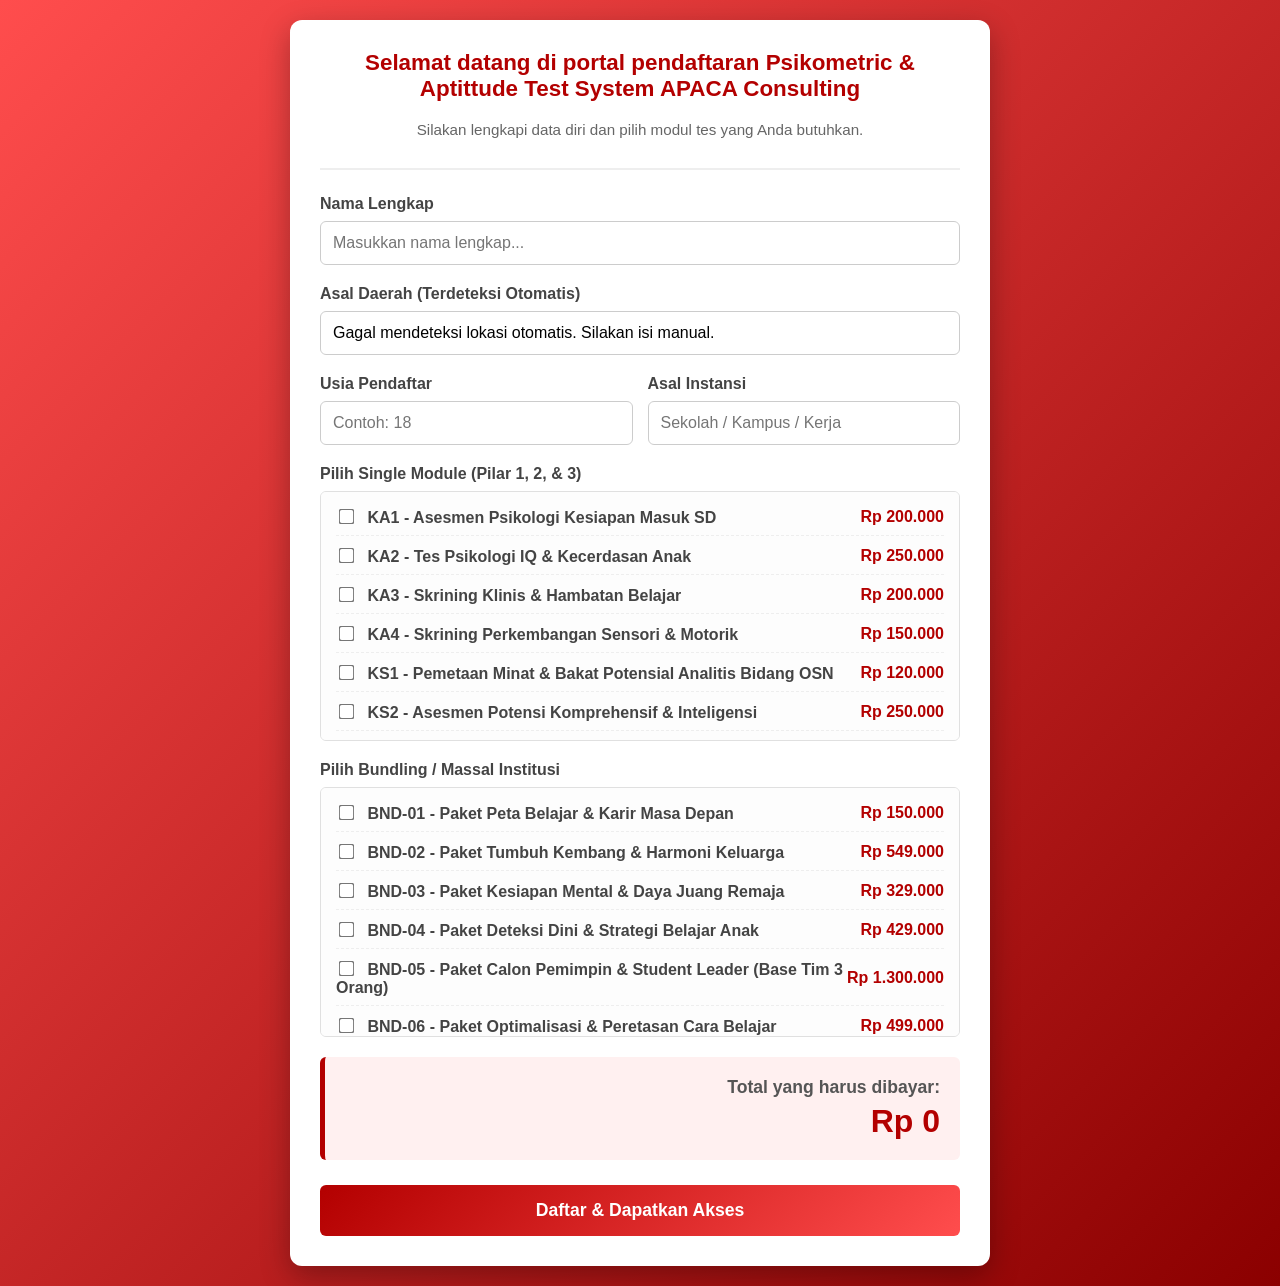
==== index.html @ d63ea317 "Update index.html" ====
<!DOCTYPE html>
<html lang="id">
<head>
    <meta charset="UTF-8">
    <meta name="viewport" content="width=device-width, initial-scale=1.0">
    <title>Pendaftaran PATS - APACA Consulting</title>
    <link rel="stylesheet" href="style.css">
</head>
<body>
    <div class="container">
        <div class="header">
            <h2>Selamat datang di portal pendaftaran Psikometric & Aptittude Test System APACA Consulting</h2>
            <p>Silakan lengkapi data diri dan pilih modul tes yang Anda butuhkan.</p>
        </div>

        <form id="registrationForm">
            <!-- Data Diri -->
            <div class="form-group">
                <label for="nama">Nama Lengkap</label>
                <input type="text" id="nama" name="nama" required placeholder="Masukkan nama lengkap...">
            </div>

            <div class="form-group">
                <label for="lokasi">Asal Daerah (Terdeteksi Otomatis)</label>
                <input type="text" id="lokasi" name="lokasi" readonly placeholder="Mendeteksi lokasi...">
            </div>

            <div class="form-group row">
                <div class="col">
                    <label for="usia">Usia Pendaftar</label>
                    <input type="number" id="usia" name="usia" required placeholder="Contoh: 18">
                </div>
                <div class="col">
                    <label for="instansi">Asal Instansi</label>
                    <input type="text" id="instansi" name="instansi" required placeholder="Sekolah / Kampus / Kerja">
                </div>
            </div>

            <!-- Pemilihan Modul -->
            <div class="form-group">
                <label>Pilih Single Module (Pilar 1, 2, & 3)</label>
                <div class="checkbox-group" id="singleModulesContainer">
                    <!-- Checkbox di-generate oleh JS -->
                </div>
            </div>

            <div class="form-group">
                <label>Pilih Bundling / Massal Institusi</label>
                <div class="checkbox-group" id="bundlingModulesContainer">
                    <!-- Checkbox di-generate oleh JS -->
                </div>
            </div>

            <!-- Total Harga -->
            <div class="total-box">
                <h3>Total yang harus dibayar:</h3>
                <h2 id="totalDisplay">Rp 0</h2>
                <input type="hidden" id="totalValue" name="total_bayar" value="0">
            </div>

            <!-- Upload Bukti Bayar (Kondisional: Diatur Dinamis via JS) -->
            <div class="form-group" id="buktiBayarGroup">
                <label for="buktiBayar" id="buktiBayarLabel">Upload Bukti Bayar <span style="color:red">*</span></label>
                <input type="file" id="buktiBayar" name="buktiBayar" accept="image/*,application/pdf">
            </div>

            <button type="submit" class="btn-submit">Daftar & Dapatkan Akses</button>
        </form>
    </div>

    <script src="config.js"></script>
</body>
</html>
---- style.css ----
* { box-sizing: border-box; font-family: 'Segoe UI', Tahoma, Geneva, Verdana, sans-serif; }
body {
    background: linear-gradient(135deg, #ff4d4d 0%, #8b0000 100%);
    margin: 0; padding: 20px;
    display: flex; justify-content: center;
    color: #333; min-height: 100vh;
}
.container {
    background: #ffffff;
    width: 100%; max-width: 700px;
    padding: 30px; border-radius: 12px;
    box-shadow: 0 10px 30px rgba(0,0,0,0.3);
}
.header {
    text-align: center; margin-bottom: 25px;
    padding-bottom: 15px; border-bottom: 2px solid #eee;
}
.header h2 { color: #b30000; font-size: 1.4rem; margin-top: 0; }
.header p { color: #666; font-size: 0.95rem; }
.form-group { margin-bottom: 20px; }
.row { display: flex; gap: 15px; }
.col { flex: 1; }
label { display: block; font-weight: 600; margin-bottom: 8px; color: #444; }
input[type="text"], input[type="number"], input[type="file"] {
    width: 100%; padding: 12px;
    border: 1px solid #ccc; border-radius: 6px;
    font-size: 1rem; transition: border 0.3s;
}
input[type="text"]:focus, input[type="number"]:focus {
    border-color: #ff4d4d; outline: none;
}
input[readonly] { background: #f9f9f9; color: #888; }
.checkbox-group {
    background: #fdfdfd; border: 1px solid #e0e0e0;
    border-radius: 6px; padding: 15px;
    max-height: 250px; overflow-y: auto;
}
.checkbox-item {
    display: flex; justify-content: space-between;
    margin-bottom: 10px; cursor: pointer;
    align-items: center; border-bottom: 1px dashed #eee;
    padding-bottom: 8px;
}
.checkbox-item:last-child { border-bottom: none; margin-bottom: 0; padding-bottom: 0; }
.checkbox-item input { margin-right: 10px; transform: scale(1.2); cursor: pointer; }
.item-price { font-weight: bold; color: #b30000; }
.total-box {
    background: #fff0f0; border-left: 5px solid #b30000;
    padding: 20px; border-radius: 6px;
    text-align: right; margin-bottom: 25px;
}
.total-box h3 { margin: 0; font-size: 1.1rem; color: #555; }
.total-box h2 { margin: 5px 0 0; color: #b30000; font-size: 2rem; }
.btn-submit {
    width: 100%; padding: 15px;
    background: linear-gradient(135deg, #b30000 0%, #ff4d4d 100%);
    color: #fff; font-size: 1.1rem;
    font-weight: bold; border: none;
    border-radius: 6px; cursor: pointer;
    transition: transform 0.2s, box-shadow 0.2s;
}
.btn-submit:hover {
    transform: translateY(-2px);
    box-shadow: 0 5px 15px rgba(179,0,0,0.4);
}
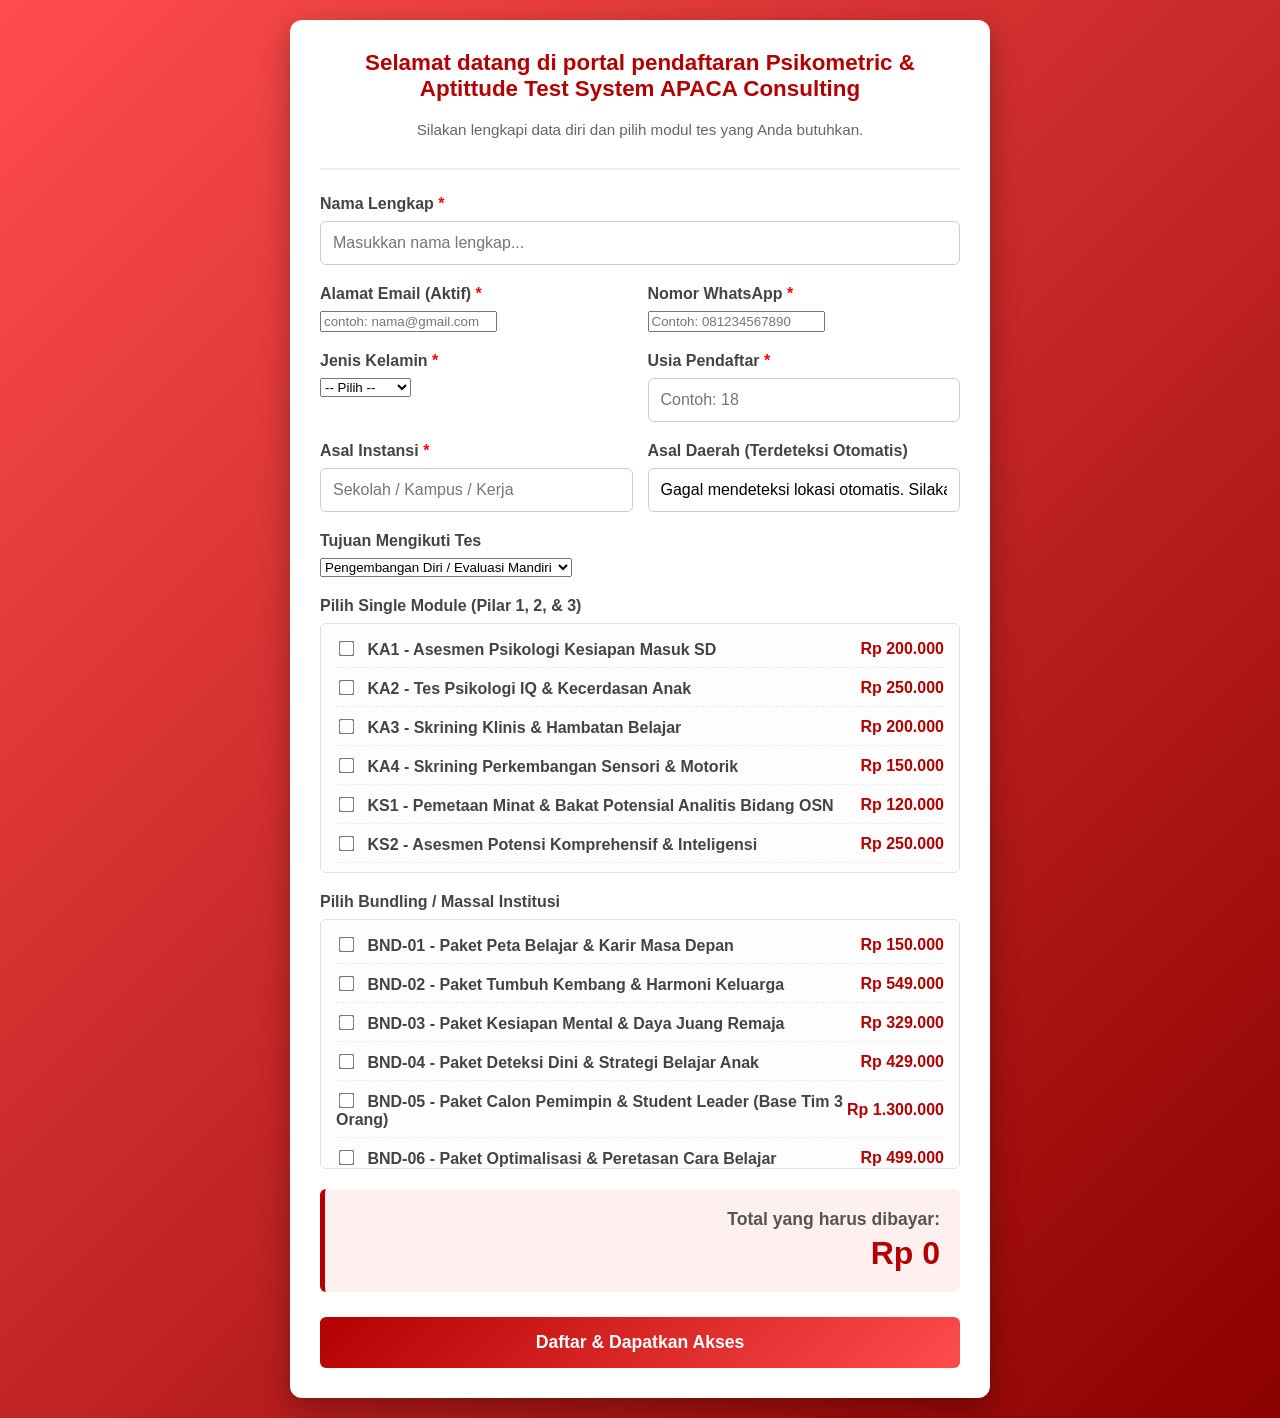
==== commit acf28fdb: "Update index.html" ====
--- a/index.html
+++ b/index.html
@@ -14,26 +14,57 @@
         </div>
 
         <form id="registrationForm">
-            <!-- Data Diri -->
+            <!-- Data Diri Utama -->
             <div class="form-group">
-                <label for="nama">Nama Lengkap</label>
+                <label for="nama">Nama Lengkap <span style="color:red">*</span></label>
                 <input type="text" id="nama" name="nama" required placeholder="Masukkan nama lengkap...">
-            </div>
-
-            <div class="form-group">
-                <label for="lokasi">Asal Daerah (Terdeteksi Otomatis)</label>
-                <input type="text" id="lokasi" name="lokasi" readonly placeholder="Mendeteksi lokasi...">
             </div>
 
             <div class="form-group row">
                 <div class="col">
-                    <label for="usia">Usia Pendaftar</label>
+                    <label for="email">Alamat Email (Aktif) <span style="color:red">*</span></label>
+                    <input type="email" id="email" name="email" required placeholder="contoh: nama@gmail.com">
+                </div>
+                <div class="col">
+                    <label for="whatsapp">Nomor WhatsApp <span style="color:red">*</span></label>
+                    <input type="tel" id="whatsapp" name="whatsapp" required placeholder="Contoh: 081234567890">
+                </div>
+            </div>
+
+            <div class="form-group row">
+                <div class="col">
+                    <label for="jenisKelamin">Jenis Kelamin <span style="color:red">*</span></label>
+                    <select id="jenisKelamin" name="jenisKelamin" required class="form-control">
+                        <option value="">-- Pilih --</option>
+                        <option value="Laki-laki">Laki-laki</option>
+                        <option value="Perempuan">Perempuan</option>
+                    </select>
+                </div>
+                <div class="col">
+                    <label for="usia">Usia Pendaftar <span style="color:red">*</span></label>
                     <input type="number" id="usia" name="usia" required placeholder="Contoh: 18">
                 </div>
+            </div>
+
+            <div class="form-group row">
                 <div class="col">
-                    <label for="instansi">Asal Instansi</label>
+                    <label for="instansi">Asal Instansi <span style="color:red">*</span></label>
                     <input type="text" id="instansi" name="instansi" required placeholder="Sekolah / Kampus / Kerja">
                 </div>
+                <div class="col">
+                    <label for="lokasi">Asal Daerah (Terdeteksi Otomatis)</label>
+                    <input type="text" id="lokasi" name="lokasi" readonly placeholder="Mendeteksi lokasi...">
+                </div>
+            </div>
+
+            <div class="form-group">
+                <label for="tujuanTes">Tujuan Mengikuti Tes</label>
+                <select id="tujuanTes" name="tujuanTes" class="form-control">
+                    <option value="Pengembangan Diri">Pengembangan Diri / Evaluasi Mandiri</option>
+                    <option value="Persyaratan Sekolah/Kampus">Persyaratan Masuk Sekolah / Kampus</option>
+                    <option value="Persiapan Karir/Rekrutmen">Persiapan Karir / Seleksi Kerja</option>
+                    <option value="Rekomendasi Konseling">Pendampingan Konseling / Counseling</option>
+                </select>
             </div>
 
             <!-- Pemilihan Modul -->
@@ -66,6 +97,27 @@
 
             <button type="submit" class="btn-submit">Daftar & Dapatkan Akses</button>
         </form>
+
+        <!-- Pop-Up Modal Konfirmasi Instan -->
+        <div id="confirmationModal" class="modal" style="display: none;">
+            <div class="modal-content">
+                <div class="modal-header">
+                    <h3>Pendaftaran Berhasil! 🎉</h3>
+                </div>
+                <div class="modal-body">
+                    <p>Terima kasih telah melakukan pendaftaran. Berikut adalah Kode Akses Anda:</p>
+                    <div class="access-key-box">
+                        <span id="modalAccessKey">PATS-XXXX-XXXX</span>
+                        <button type="button" id="copyKeyBtn" onclick="copyAccessKey()">📋 Salin Kode</button>
+                    </div>
+                    <p><strong>Modul Diizinkan:</strong> <br><span id="modalModulList">-</span></p>
+                    <p class="email-note">💡 Salinan Kode Akses dan instruksi ujian juga telah dikirimkan ke email Anda.</p>
+                </div>
+                <div class="modal-footer">
+                    <button type="button" class="btn-close" onclick="closeModal()">Tutup Halaman</button>
+                </div>
+            </div>
+        </div>
     </div>
 
     <script src="config.js"></script>
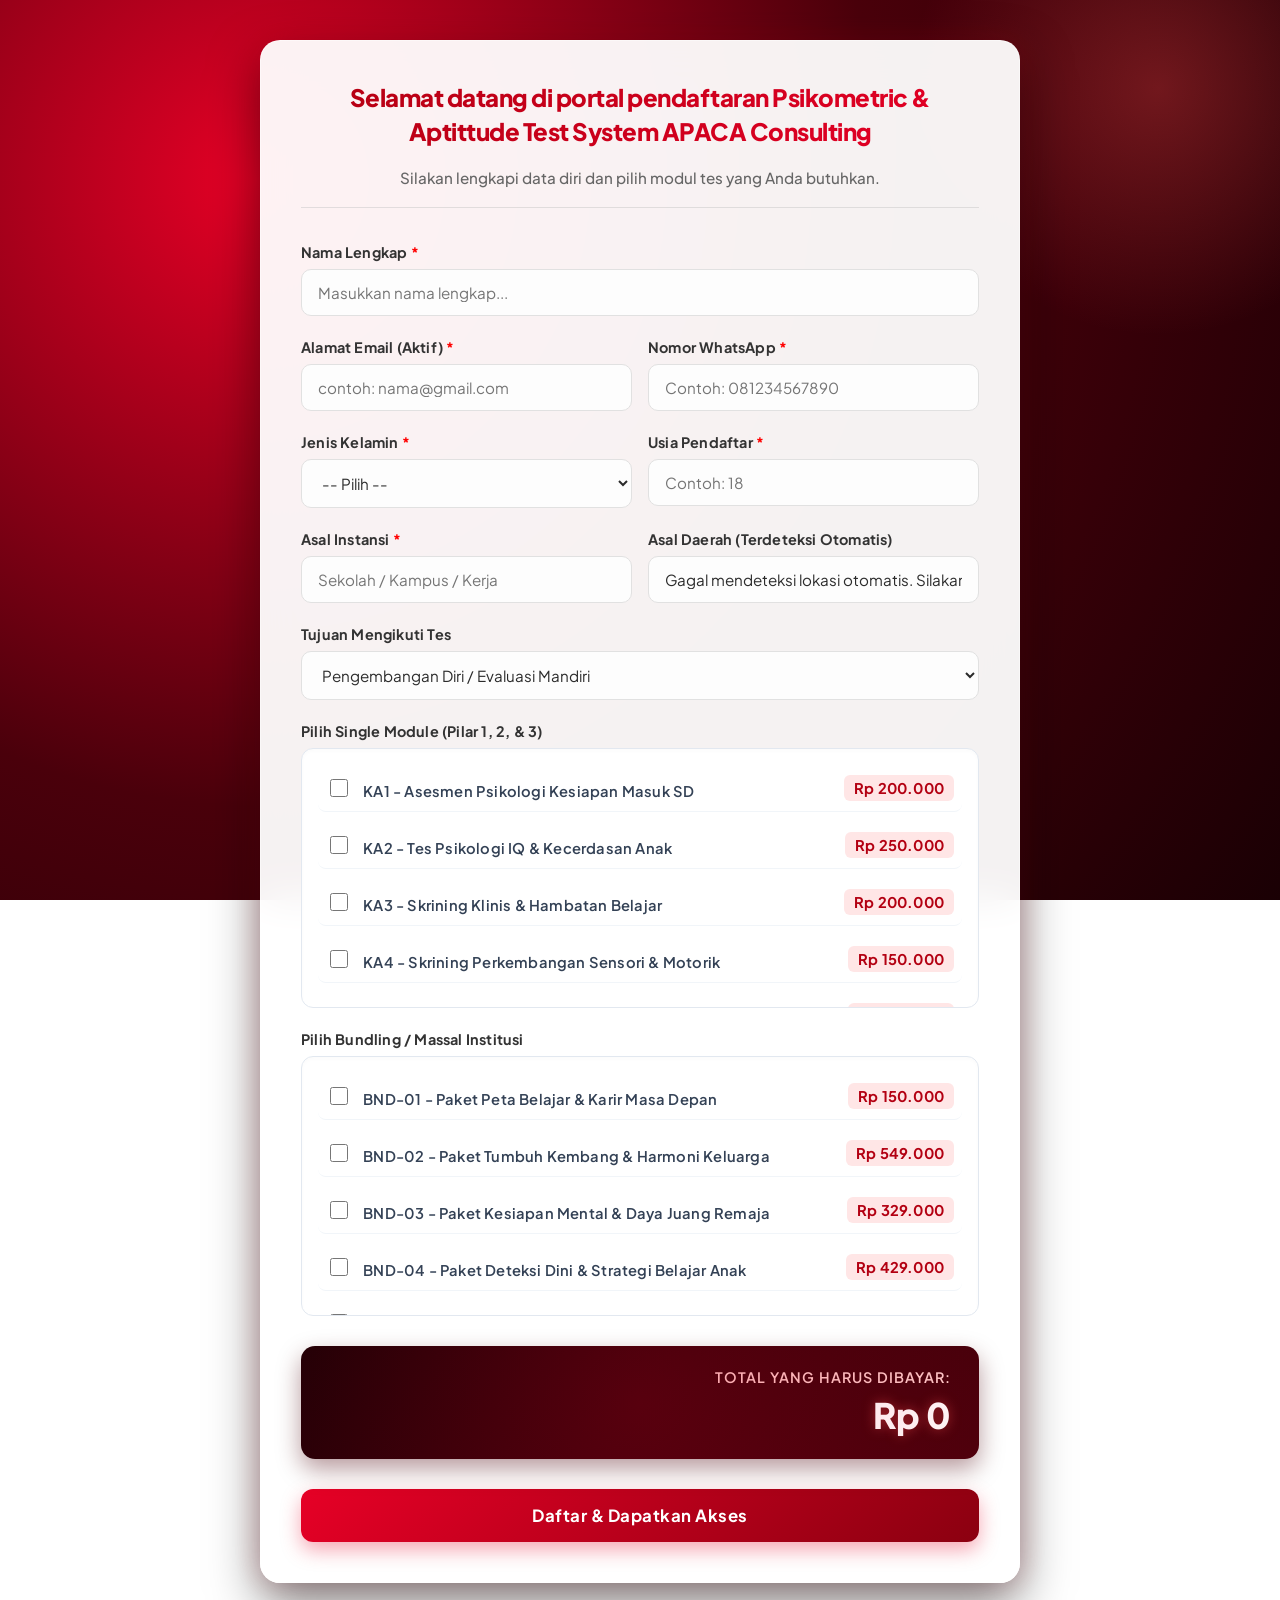
==== commit 437460a0: "Update index.html" ====
--- a/index.html
+++ b/index.html
@@ -97,27 +97,6 @@
 
             <button type="submit" class="btn-submit">Daftar & Dapatkan Akses</button>
         </form>
-
-        <!-- Pop-Up Modal Konfirmasi Instan -->
-        <div id="confirmationModal" class="modal" style="display: none;">
-            <div class="modal-content">
-                <div class="modal-header">
-                    <h3>Pendaftaran Berhasil! 🎉</h3>
-                </div>
-                <div class="modal-body">
-                    <p>Terima kasih telah melakukan pendaftaran. Berikut adalah Kode Akses Anda:</p>
-                    <div class="access-key-box">
-                        <span id="modalAccessKey">PATS-XXXX-XXXX</span>
-                        <button type="button" id="copyKeyBtn" onclick="copyAccessKey()">📋 Salin Kode</button>
-                    </div>
-                    <p><strong>Modul Diizinkan:</strong> <br><span id="modalModulList">-</span></p>
-                    <p class="email-note">💡 Salinan Kode Akses dan instruksi ujian juga telah dikirimkan ke email Anda.</p>
-                </div>
-                <div class="modal-footer">
-                    <button type="button" class="btn-close" onclick="closeModal()">Tutup Halaman</button>
-                </div>
-            </div>
-        </div>
     </div>
 
     <script src="config.js"></script>
--- a/style.css
+++ b/style.css
@@ -1,65 +1,376 @@
-* { box-sizing: border-box; font-family: 'Segoe UI', Tahoma, Geneva, Verdana, sans-serif; }
+@import url('https://fonts.googleapis.com/css2?family=Plus+Jakarta+Sans:wght@400;500;600;700;800&display=swap');
+
+* {
+    box-sizing: border-box;
+    font-family: 'Plus Jakarta Sans', 'Segoe UI', Roboto, sans-serif;
+}
+
 body {
-    background: linear-gradient(135deg, #ff4d4d 0%, #8b0000 100%);
-    margin: 0; padding: 20px;
-    display: flex; justify-content: center;
-    color: #333; min-height: 100vh;
-}
+    background: radial-gradient(circle at 20% 20%, #e60026 0%, #4a000b 50%, #1a0004 100%);
+    background-attachment: fixed;
+    margin: 0;
+    padding: 40px 20px;
+    display: flex;
+    justify-content: center;
+    align-items: center;
+    color: #2b2b2b;
+    min-height: 100vh;
+    position: relative;
+    overflow-x: hidden;
+}
+
+/* Background Ambient Glow FX */
+body::before {
+    content: '';
+    position: absolute;
+    top: -10%;
+    right: -10%;
+    width: 500px;
+    height: 500px;
+    background: radial-gradient(circle, rgba(255, 77, 77, 0.3) 0%, rgba(0,0,0,0) 70%);
+    z-index: 0;
+    pointer-events: none;
+}
+
 .container {
+    position: relative;
+    z-index: 1;
+    background: rgba(255, 255, 255, 0.95);
+    backdrop-filter: blur(20px);
+    -webkit-backdrop-filter: blur(20px);
+    width: 100%;
+    max-width: 760px;
+    padding: 40px;
+    border-radius: 20px;
+    border: 1px solid rgba(255, 255, 255, 0.4);
+    box-shadow: 0 20px 50px rgba(0, 0, 0, 0.5), 0 0 30px rgba(230, 0, 38, 0.2);
+}
+
+.header {
+    text-align: center;
+    margin-bottom: 35px;
+    padding-bottom: 20px;
+    border-bottom: 1px solid rgba(200, 200, 200, 0.5);
+}
+
+.header h2 {
+    color: #8b0010;
+    font-size: 1.5rem;
+    font-weight: 800;
+    margin-top: 0;
+    line-height: 1.4;
+    letter-spacing: -0.5px;
+    background: linear-gradient(135deg, #b30012 0%, #e60026 100%);
+    -webkit-background-clip: text;
+    -webkit-text-fill-color: transparent;
+}
+
+.header p {
+    color: #666;
+    font-size: 0.95rem;
+    margin-bottom: 0;
+    font-weight: 500;
+}
+
+.form-group {
+    margin-bottom: 22px;
+}
+
+.row {
+    display: flex;
+    gap: 16px;
+}
+
+.col {
+    flex: 1;
+}
+
+label {
+    display: block;
+    font-weight: 700;
+    font-size: 0.9rem;
+    margin-bottom: 8px;
+    color: #333;
+    letter-spacing: 0.2px;
+}
+
+input[type="text"], 
+input[type="email"], 
+input[type="tel"], 
+input[type="number"], 
+input[type="file"],
+select.form-control {
+    width: 100%;
+    padding: 13px 16px;
+    border: 1.5px solid #e1e1e1;
+    border-radius: 10px;
+    font-size: 0.95rem;
+    background: #fdfdfd;
+    color: #2b2b2b;
+    transition: all 0.3s cubic-bezier(0.4, 0, 0.2, 1);
+}
+
+input[type="text"]:focus, 
+input[type="email"]:focus, 
+input[type="tel"]:focus, 
+input[type="number"]:focus,
+select.form-control:focus {
+    border-color: #e60026;
     background: #ffffff;
-    width: 100%; max-width: 700px;
-    padding: 30px; border-radius: 12px;
-    box-shadow: 0 10px 30px rgba(0,0,0,0.3);
-}
-.header {
-    text-align: center; margin-bottom: 25px;
-    padding-bottom: 15px; border-bottom: 2px solid #eee;
-}
-.header h2 { color: #b30000; font-size: 1.4rem; margin-top: 0; }
-.header p { color: #666; font-size: 0.95rem; }
-.form-group { margin-bottom: 20px; }
-.row { display: flex; gap: 15px; }
-.col { flex: 1; }
-label { display: block; font-weight: 600; margin-bottom: 8px; color: #444; }
-input[type="text"], input[type="number"], input[type="file"] {
-    width: 100%; padding: 12px;
-    border: 1px solid #ccc; border-radius: 6px;
-    font-size: 1rem; transition: border 0.3s;
-}
-input[type="text"]:focus, input[type="number"]:focus {
-    border-color: #ff4d4d; outline: none;
-}
-input[readonly] { background: #f9f9f9; color: #888; }
+    outline: none;
+    box-shadow: 0 0 0 4px rgba(230, 0, 38, 0.15);
+}
+
+input[readonly] {
+    background: #f1f3f5;
+    color: #777;
+    border-color: #e5e5e5;
+    cursor: not-allowed;
+}
+
+/* Styling Checkbox Group Futuristik */
 .checkbox-group {
-    background: #fdfdfd; border: 1px solid #e0e0e0;
-    border-radius: 6px; padding: 15px;
-    max-height: 250px; overflow-y: auto;
-}
+    background: #ffffff;
+    border: 1.5px solid #e2e8f0;
+    border-radius: 12px;
+    padding: 16px;
+    max-height: 260px;
+    overflow-y: auto;
+    box-shadow: inset 0 2px 4px rgba(0,0,0,0.02);
+}
+
 .checkbox-item {
-    display: flex; justify-content: space-between;
-    margin-bottom: 10px; cursor: pointer;
-    align-items: center; border-bottom: 1px dashed #eee;
-    padding-bottom: 8px;
-}
-.checkbox-item:last-child { border-bottom: none; margin-bottom: 0; padding-bottom: 0; }
-.checkbox-item input { margin-right: 10px; transform: scale(1.2); cursor: pointer; }
-.item-price { font-weight: bold; color: #b30000; }
+    display: flex;
+    justify-content: space-between;
+    margin-bottom: 10px;
+    cursor: pointer;
+    align-items: center;
+    border-bottom: 1px solid #f1f5f9;
+    padding: 10px 8px;
+    border-radius: 8px;
+    transition: background 0.2s ease;
+}
+
+.checkbox-item:hover {
+    background: #fff5f5;
+}
+
+.checkbox-item:last-child {
+    border-bottom: none;
+    margin-bottom: 0;
+}
+
+.checkbox-item input[type="checkbox"] {
+    margin-right: 12px;
+    width: 18px;
+    height: 18px;
+    accent-color: #e60026;
+    cursor: pointer;
+}
+
+.item-name {
+    font-size: 0.92rem;
+    font-weight: 600;
+    color: #334155;
+}
+
+.item-price {
+    font-weight: 700;
+    font-size: 0.92rem;
+    color: #b30012;
+    background: #ffe6e6;
+    padding: 4px 10px;
+    border-radius: 6px;
+}
+
+/* Total Display Box Mewah */
 .total-box {
-    background: #fff0f0; border-left: 5px solid #b30000;
-    padding: 20px; border-radius: 6px;
-    text-align: right; margin-bottom: 25px;
-}
-.total-box h3 { margin: 0; font-size: 1.1rem; color: #555; }
-.total-box h2 { margin: 5px 0 0; color: #b30000; font-size: 2rem; }
+    background: linear-gradient(135deg, #1e0005 0%, #4a000b 100%);
+    border-radius: 14px;
+    padding: 22px 28px;
+    text-align: right;
+    margin: 30px 0;
+    color: #ffffff;
+    box-shadow: 0 10px 25px rgba(74, 0, 11, 0.4);
+    position: relative;
+    overflow: hidden;
+}
+
+.total-box::before {
+    content: '';
+    position: absolute;
+    top: -50%;
+    left: -50%;
+    width: 200%;
+    height: 200%;
+    background: radial-gradient(circle, rgba(230, 0, 38, 0.2) 0%, transparent 60%);
+    pointer-events: none;
+}
+
+.total-box h3 {
+    margin: 0;
+    font-size: 0.9rem;
+    color: #ffcccc;
+    text-transform: uppercase;
+    letter-spacing: 1px;
+    font-weight: 600;
+}
+
+.total-box h2 {
+    margin: 6px 0 0;
+    color: #ffffff;
+    font-size: 2.2rem;
+    font-weight: 800;
+    text-shadow: 0 0 12px rgba(255, 77, 77, 0.5);
+}
+
+/* Tombol Submit Neon Gradient */
 .btn-submit {
-    width: 100%; padding: 15px;
-    background: linear-gradient(135deg, #b30000 0%, #ff4d4d 100%);
-    color: #fff; font-size: 1.1rem;
-    font-weight: bold; border: none;
-    border-radius: 6px; cursor: pointer;
-    transition: transform 0.2s, box-shadow 0.2s;
-}
+    width: 100%;
+    padding: 16px;
+    background: linear-gradient(135deg, #e60026 0%, #8b0010 100%);
+    color: #ffffff;
+    font-size: 1.05rem;
+    font-weight: 700;
+    border: none;
+    border-radius: 12px;
+    cursor: pointer;
+    transition: all 0.3s ease;
+    box-shadow: 0 8px 20px rgba(230, 0, 38, 0.35);
+    letter-spacing: 0.5px;
+}
+
 .btn-submit:hover {
     transform: translateY(-2px);
-    box-shadow: 0 5px 15px rgba(179,0,0,0.4);
-}
+    box-shadow: 0 12px 28px rgba(230, 0, 38, 0.5);
+    background: linear-gradient(135deg, #ff1a3c 0%, #a30013 100%);
+}
+
+.btn-submit:disabled {
+    background: #cccccc;
+    cursor: not-allowed;
+    box-shadow: none;
+}
+
+/* Custom Scrollbar untuk Checkbox Group */
+.checkbox-group::-webkit-scrollbar {
+    width: 6px;
+}
+.checkbox-group::-webkit-scrollbar-track {
+    background: #f1f1f1;
+    border-radius: 10px;
+}
+.checkbox-group::-webkit-scrollbar-thumb {
+    background: #e60026;
+    border-radius: 10px;
+}
+
+/* Styling Modal Pop-up Konfirmasi Instan */
+.modal {
+    position: fixed;
+    top: 0;
+    left: 0;
+    width: 100%;
+    height: 100%;
+    background: rgba(10, 0, 3, 0.85);
+    backdrop-filter: blur(8px);
+    display: flex;
+    justify-content: center;
+    align-items: center;
+    z-index: 9999;
+}
+
+.modal-content {
+    background: #ffffff;
+    padding: 32px;
+    border-radius: 20px;
+    width: 90%;
+    max-width: 480px;
+    text-align: center;
+    box-shadow: 0 25px 50px rgba(0, 0, 0, 0.5), 0 0 25px rgba(230, 0, 38, 0.3);
+    animation: modalPop 0.3s cubic-bezier(0.175, 0.885, 0.32, 1.275);
+}
+
+@keyframes modalPop {
+    from { opacity: 0; transform: scale(0.85); }
+    to { opacity: 1; transform: scale(1); }
+}
+
+.modal-header h3 {
+    color: #8b0010;
+    margin-top: 0;
+    font-size: 1.4rem;
+    font-weight: 800;
+}
+
+.access-key-box {
+    background: #fff0f2;
+    border: 2px dashed #e60026;
+    padding: 16px 20px;
+    margin: 20px 0;
+    border-radius: 12px;
+    display: flex;
+    justify-content: space-between;
+    align-items: center;
+}
+
+#modalAccessKey {
+    font-size: 1.3rem;
+    font-weight: 800;
+    color: #b30012;
+    letter-spacing: 1.5px;
+}
+
+#copyKeyBtn {
+    background: #e60026;
+    color: #ffffff;
+    border: none;
+    padding: 8px 14px;
+    border-radius: 8px;
+    cursor: pointer;
+    font-weight: 700;
+    font-size: 0.85rem;
+    transition: background 0.2s;
+}
+
+#copyKeyBtn:hover {
+    background: #8b0010;
+}
+
+.email-note {
+    font-size: 0.85rem;
+    color: #64748b;
+    margin-top: 15px;
+    line-height: 1.4;
+}
+
+.btn-close {
+    background: #1e293b;
+    color: #ffffff;
+    border: none;
+    padding: 12px 24px;
+    border-radius: 10px;
+    cursor: pointer;
+    font-size: 0.95rem;
+    font-weight: 600;
+    margin-top: 10px;
+    transition: background 0.2s;
+}
+
+.btn-close:hover {
+    background: #334155;
+}
+
+/* Responsive Grid untuk Layar HP */
+@media (max-width: 600px) {
+    .row {
+        flex-direction: column;
+        gap: 0;
+    }
+    .container {
+        padding: 24px;
+    }
+    .total-box h2 {
+        font-size: 1.7rem;
+    }
+}
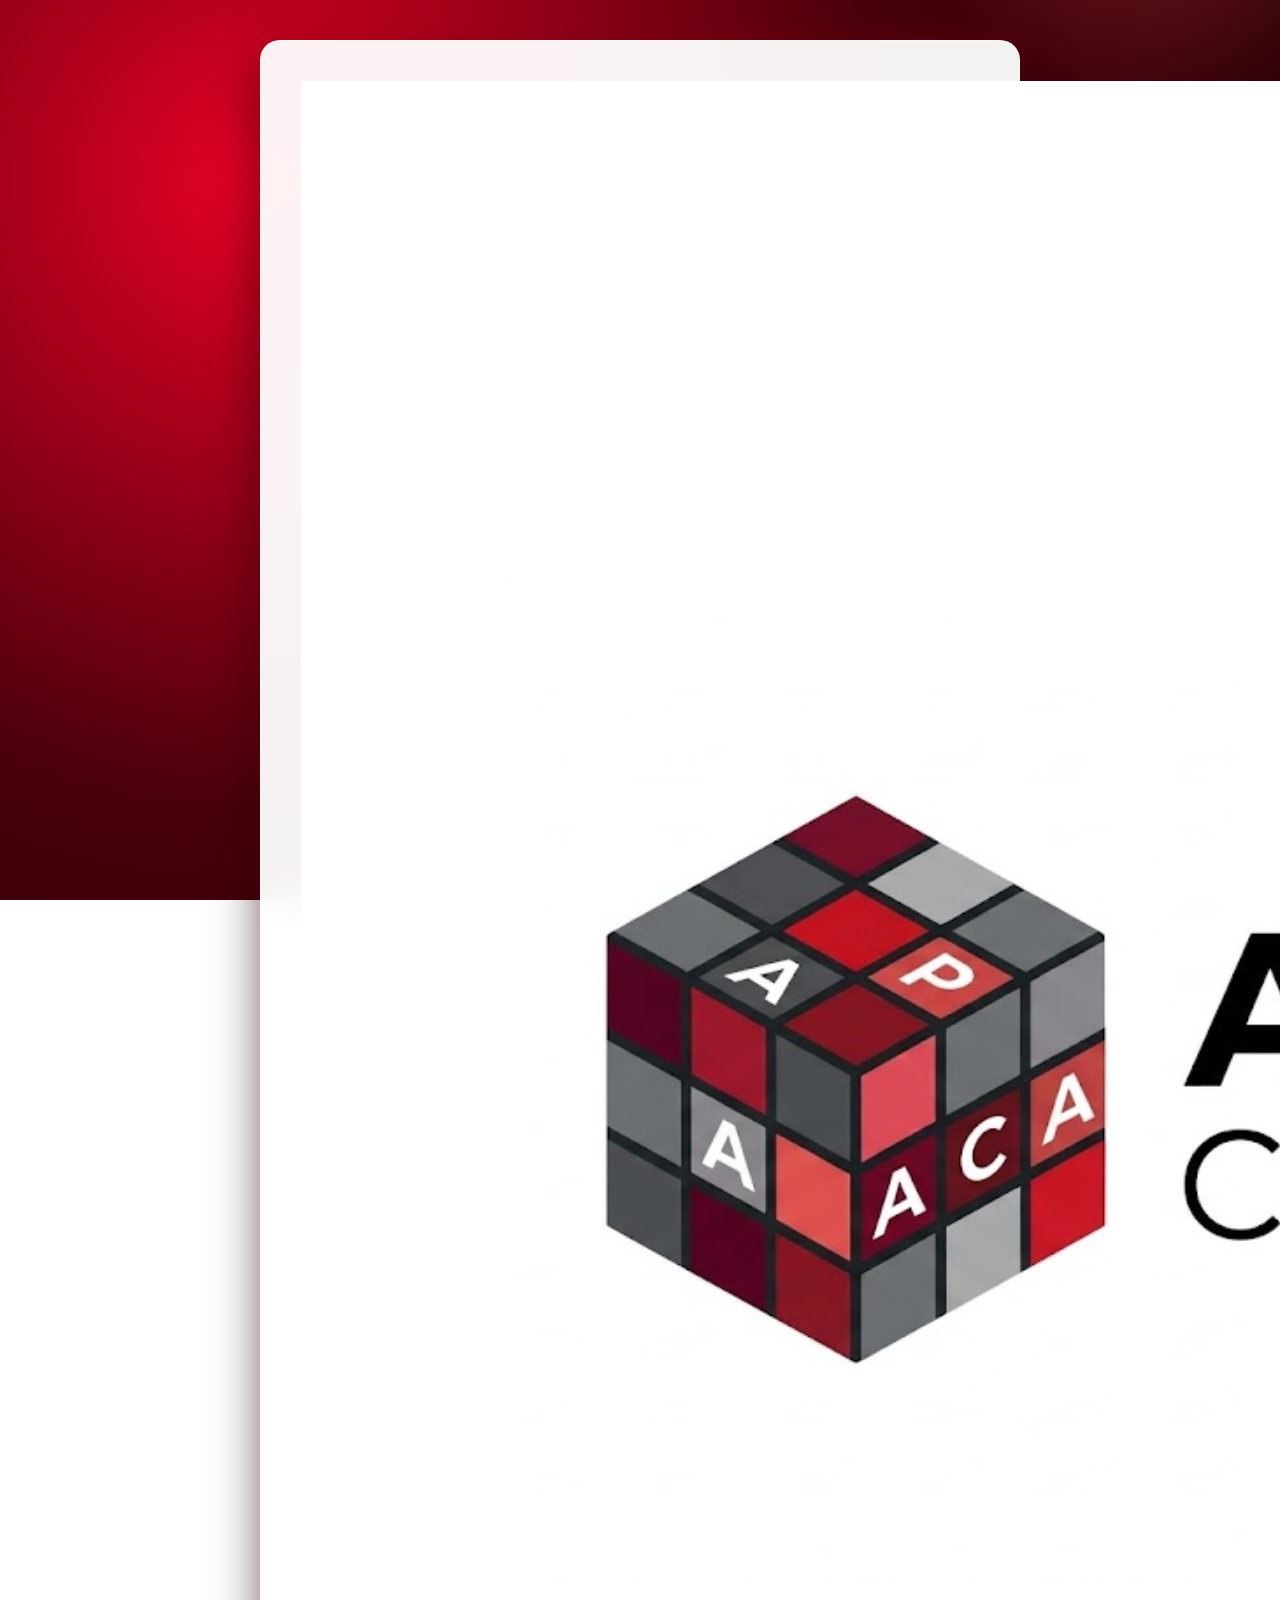
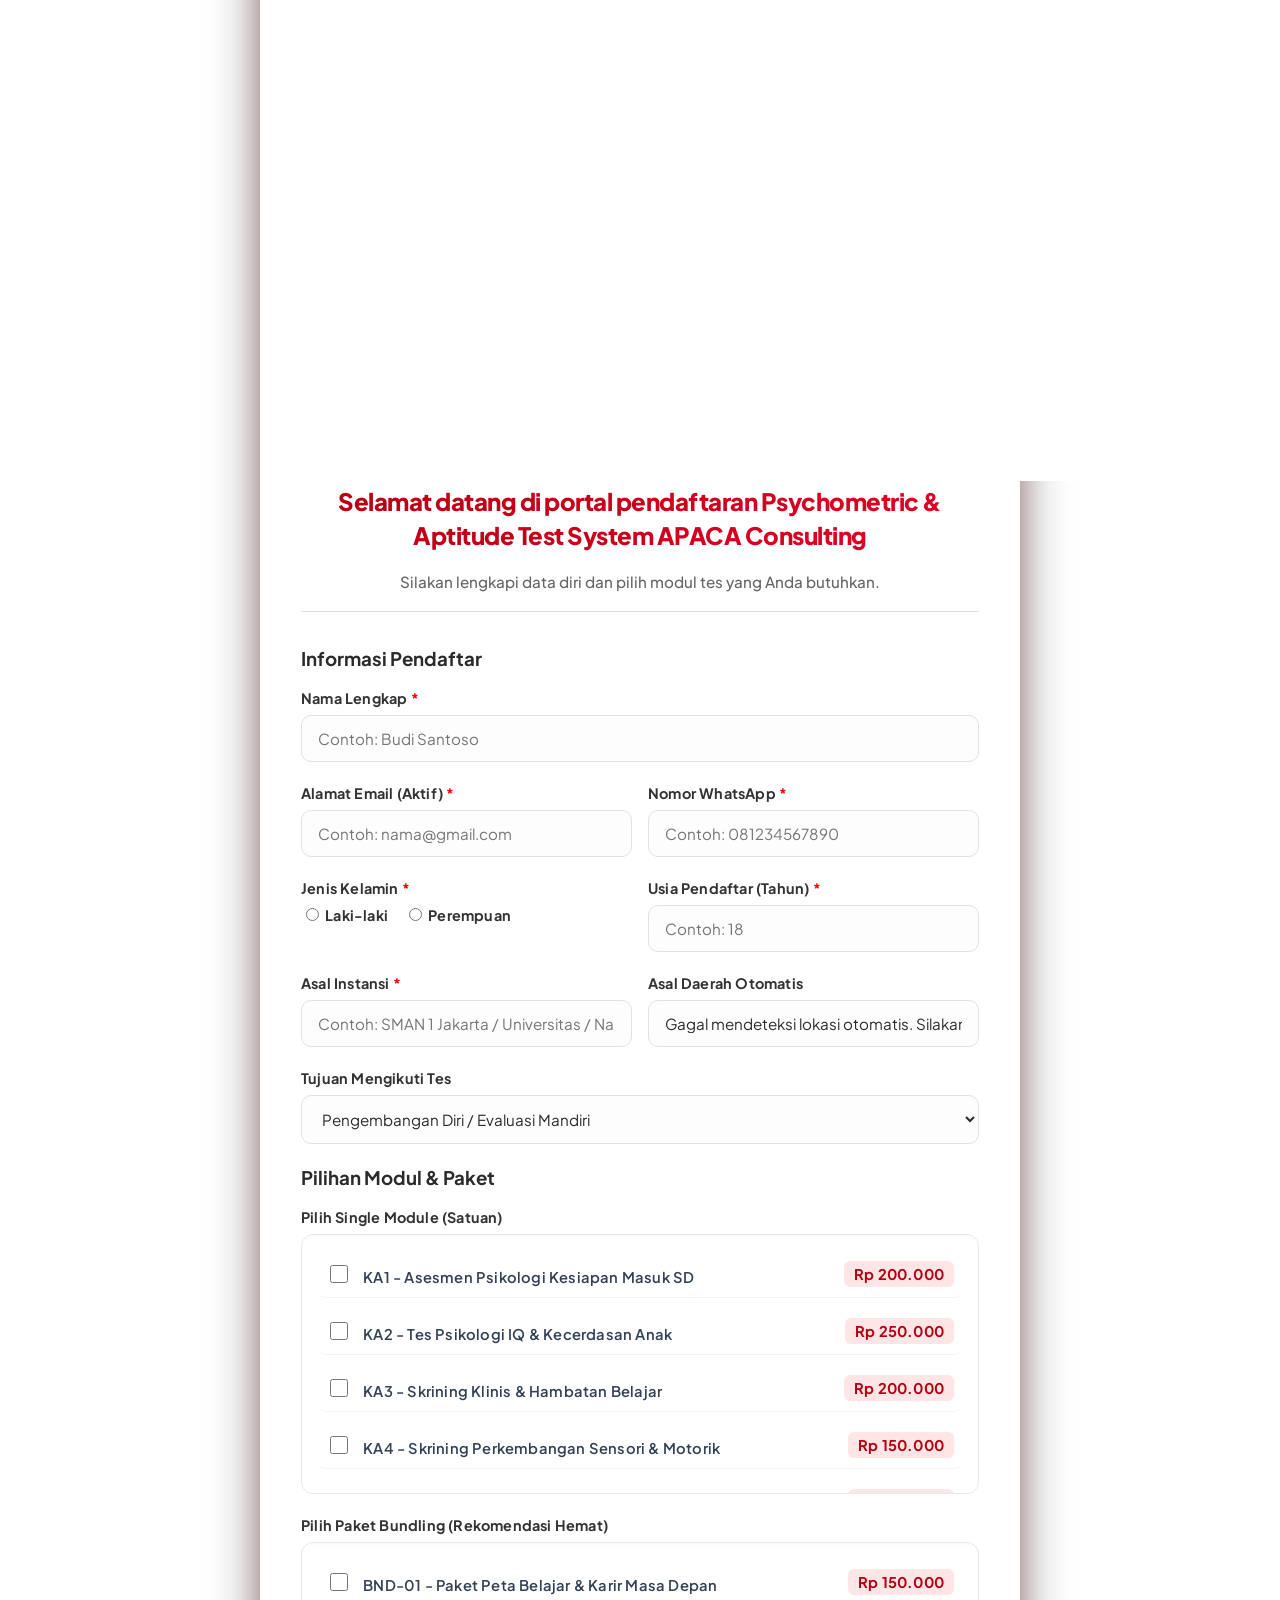
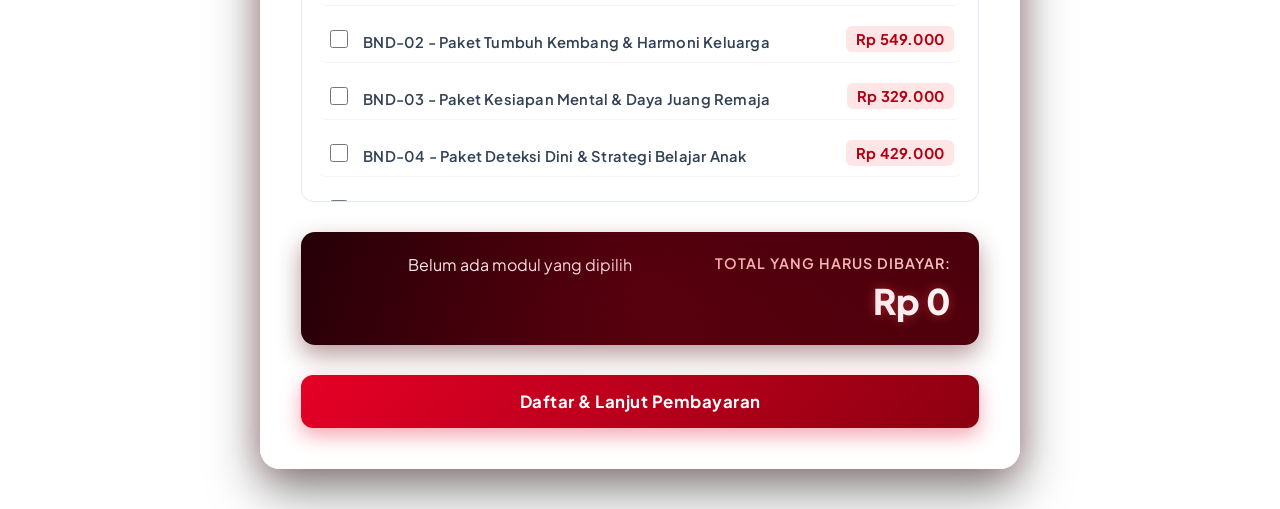
==== commit 06dcc009: "Update index.html" ====
--- a/index.html
+++ b/index.html
@@ -9,93 +9,136 @@
 <body>
     <div class="container">
         <div class="header">
-            <h2>Selamat datang di portal pendaftaran Psikometric & Aptittude Test System APACA Consulting</h2>
+            <!-- Menambahkan logo perusahaan -->
+            <img src="logo.png" alt="Logo APACA Consulting" class="logo" onerror="this.style.display='none'">
+            <h2>Selamat datang di portal pendaftaran Psychometric & Aptitude Test System APACA Consulting</h2>
             <p>Silakan lengkapi data diri dan pilih modul tes yang Anda butuhkan.</p>
         </div>
 
         <form id="registrationForm">
-            <!-- Data Diri Utama -->
-            <div class="form-group">
-                <label for="nama">Nama Lengkap <span style="color:red">*</span></label>
-                <input type="text" id="nama" name="nama" required placeholder="Masukkan nama lengkap...">
-            </div>
+            <!-- ================= DATA DIRI UTAMA ================= -->
+            <div class="form-section">
+                <h3 class="section-title">Informasi Pendaftar</h3>
+                
+                <div class="form-group">
+                    <label for="nama">Nama Lengkap <span style="color:red">*</span></label>
+                    <input type="text" id="nama" name="nama" required placeholder="Contoh: Budi Santoso">
+                </div>
 
-            <div class="form-group row">
-                <div class="col">
-                    <label for="email">Alamat Email (Aktif) <span style="color:red">*</span></label>
-                    <input type="email" id="email" name="email" required placeholder="contoh: nama@gmail.com">
+                <div class="form-group row">
+                    <div class="col">
+                        <label for="email">Alamat Email (Aktif) <span style="color:red">*</span></label>
+                        <input type="email" id="email" name="email" required placeholder="Contoh: nama@gmail.com">
+                    </div>
+                    <div class="col">
+                        <label for="whatsapp">Nomor WhatsApp <span style="color:red">*</span></label>
+                        <input type="tel" id="whatsapp" name="whatsapp" required placeholder="Contoh: 081234567890">
+                    </div>
                 </div>
-                <div class="col">
-                    <label for="whatsapp">Nomor WhatsApp <span style="color:red">*</span></label>
-                    <input type="tel" id="whatsapp" name="whatsapp" required placeholder="Contoh: 081234567890">
+
+                <div class="form-group row">
+                    <div class="col">
+                        <label>Jenis Kelamin <span style="color:red">*</span></label>
+                        <!-- Diubah menjadi radio button agar lebih cepat diisi (tidak perlu 2x klik dropdown) -->
+                        <div class="radio-group row">
+                            <label class="radio-label">
+                                <input type="radio" name="jenisKelamin" value="Laki-laki" required> Laki-laki
+                            </label>
+                            <label class="radio-label">
+                                <input type="radio" name="jenisKelamin" value="Perempuan" required> Perempuan
+                            </label>
+                        </div>
+                    </div>
+                    <div class="col">
+                        <label for="usia">Usia Pendaftar (Tahun) <span style="color:red">*</span></label>
+                        <input type="number" id="usia" name="usia" min="1" required placeholder="Contoh: 18">
+                    </div>
+                </div>
+
+                <div class="form-group row">
+                    <div class="col">
+                        <label for="instansi">Asal Instansi <span style="color:red">*</span></label>
+                        <input type="text" id="instansi" name="instansi" required placeholder="Contoh: SMAN 1 Jakarta / Universitas / Nama PT">
+                    </div>
+                    <div class="col">
+                        <label for="lokasi">Asal Daerah <span class="badge-auto">Otomatis</span></label>
+                        <!-- Menghapus 'readonly' agar pengguna tetap bisa meralat jika deteksi IP VPN meleset -->
+                        <input type="text" id="lokasi" name="lokasi" placeholder="Mendeteksi lokasi atau ketik manual...">
+                    </div>
+                </div>
+
+                <div class="form-group">
+                    <label for="tujuanTes">Tujuan Mengikuti Tes</label>
+                    <select id="tujuanTes" name="tujuanTes" class="form-control">
+                        <option value="Pengembangan Diri">Pengembangan Diri / Evaluasi Mandiri</option>
+                        <option value="Persyaratan Sekolah/Kampus">Persyaratan Masuk Sekolah / Kampus</option>
+                        <option value="Persiapan Karir/Rekrutmen">Persiapan Karir / Seleksi Kerja</option>
+                        <option value="Rekomendasi Konseling">Pendampingan Konseling / Counseling</option>
+                    </select>
                 </div>
             </div>
 
-            <div class="form-group row">
-                <div class="col">
-                    <label for="jenisKelamin">Jenis Kelamin <span style="color:red">*</span></label>
-                    <select id="jenisKelamin" name="jenisKelamin" required class="form-control">
-                        <option value="">-- Pilih --</option>
-                        <option value="Laki-laki">Laki-laki</option>
-                        <option value="Perempuan">Perempuan</option>
-                    </select>
+            <!-- ================= PEMILIHAN MODUL ================= -->
+            <div class="form-section">
+                <h3 class="section-title">Pilihan Modul & Paket</h3>
+                
+                <div class="form-group">
+                    <label class="module-label">Pilih Single Module (Satuan)</label>
+                    <!-- Wrapper disiapkan untuk navigasi Tab Kategori dari JS nanti -->
+                    <div id="singleTabsContainer" class="tabs-container"></div>
+                    <div class="checkbox-group module-list-container" id="singleModulesContainer">
+                        <!-- Checkbox di-generate oleh JS -->
+                    </div>
                 </div>
-                <div class="col">
-                    <label for="usia">Usia Pendaftar <span style="color:red">*</span></label>
-                    <input type="number" id="usia" name="usia" required placeholder="Contoh: 18">
+
+                <div class="form-group">
+                    <label class="module-label">Pilih Paket Bundling (Rekomendasi Hemat)</label>
+                    <!-- Wrapper disiapkan untuk filter B2C / B2B dari JS nanti -->
+                    <div id="bundlingTabsContainer" class="tabs-container"></div>
+                    <div class="checkbox-group module-list-container" id="bundlingModulesContainer">
+                        <!-- Checkbox di-generate oleh JS -->
+                    </div>
                 </div>
             </div>
 
-            <div class="form-group row">
-                <div class="col">
-                    <label for="instansi">Asal Instansi <span style="color:red">*</span></label>
-                    <input type="text" id="instansi" name="instansi" required placeholder="Sekolah / Kampus / Kerja">
+            <!-- ================= TOTAL & PEMBAYARAN ================= -->
+            <div class="form-section checkout-section">
+                
+                <!-- Kotak Total sekarang dibagi 2 agar space kiri tidak mubazir -->
+                <div class="total-box row">
+                    <div class="col total-summary" id="orderSummaryContainer">
+                        <span id="orderSummaryText" class="text-muted">Belum ada modul yang dipilih</span>
+                    </div>
+                    <div class="col total-amount-wrapper">
+                        <h3>TOTAL YANG HARUS DIBAYAR:</h3>
+                        <h2 id="totalDisplay">Rp 0</h2>
+                        <input type="hidden" id="totalValue" name="total_bayar" value="0">
+                    </div>
                 </div>
-                <div class="col">
-                    <label for="lokasi">Asal Daerah (Terdeteksi Otomatis)</label>
-                    <input type="text" id="lokasi" name="lokasi" readonly placeholder="Mendeteksi lokasi...">
+
+                <!-- Informasi Rekening Bank ditambahkan di sini -->
+                <div class="info-rekening" id="infoRekeningGroup" style="display: none;">
+                    <div class="bank-card">
+                        <h4>Transfer Pembayaran:</h4>
+                        <div class="bank-details">
+                            <span class="bank-name">Bank Mandiri</span>
+                            <span class="bank-number">1520524920242</span>
+                            <span class="bank-owner">a.n. Brimo Swarnindo Karyavara</span>
+                        </div>
+                        <p class="bank-note">Pastikan nominal transfer sesuai dengan total bayar di atas.</p>
+                    </div>
                 </div>
+
+                <!-- Upload Bukti Bayar -->
+                <div class="form-group upload-group" id="buktiBayarGroup" style="display: none;">
+                    <label for="buktiBayar" id="buktiBayarLabel">Upload Bukti Bayar <span style="color:red">*</span></label>
+                    <input type="file" id="buktiBayar" name="buktiBayar" accept="image/*,application/pdf" class="file-input">
+                    <small class="text-muted">Format yang didukung: JPG, PNG, atau PDF (Maks. 5MB)</small>
+                </div>
+
+                <!-- Teks CTA diubah agar sesuai dengan realita adanya proses pembayaran -->
+                <button type="submit" class="btn-submit" id="btnSubmit">Daftar & Lanjut Pembayaran</button>
             </div>
-
-            <div class="form-group">
-                <label for="tujuanTes">Tujuan Mengikuti Tes</label>
-                <select id="tujuanTes" name="tujuanTes" class="form-control">
-                    <option value="Pengembangan Diri">Pengembangan Diri / Evaluasi Mandiri</option>
-                    <option value="Persyaratan Sekolah/Kampus">Persyaratan Masuk Sekolah / Kampus</option>
-                    <option value="Persiapan Karir/Rekrutmen">Persiapan Karir / Seleksi Kerja</option>
-                    <option value="Rekomendasi Konseling">Pendampingan Konseling / Counseling</option>
-                </select>
-            </div>
-
-            <!-- Pemilihan Modul -->
-            <div class="form-group">
-                <label>Pilih Single Module (Pilar 1, 2, & 3)</label>
-                <div class="checkbox-group" id="singleModulesContainer">
-                    <!-- Checkbox di-generate oleh JS -->
-                </div>
-            </div>
-
-            <div class="form-group">
-                <label>Pilih Bundling / Massal Institusi</label>
-                <div class="checkbox-group" id="bundlingModulesContainer">
-                    <!-- Checkbox di-generate oleh JS -->
-                </div>
-            </div>
-
-            <!-- Total Harga -->
-            <div class="total-box">
-                <h3>Total yang harus dibayar:</h3>
-                <h2 id="totalDisplay">Rp 0</h2>
-                <input type="hidden" id="totalValue" name="total_bayar" value="0">
-            </div>
-
-            <!-- Upload Bukti Bayar (Kondisional: Diatur Dinamis via JS) -->
-            <div class="form-group" id="buktiBayarGroup">
-                <label for="buktiBayar" id="buktiBayarLabel">Upload Bukti Bayar <span style="color:red">*</span></label>
-                <input type="file" id="buktiBayar" name="buktiBayar" accept="image/*,application/pdf">
-            </div>
-
-            <button type="submit" class="btn-submit">Daftar & Dapatkan Akses</button>
         </form>
     </div>
 
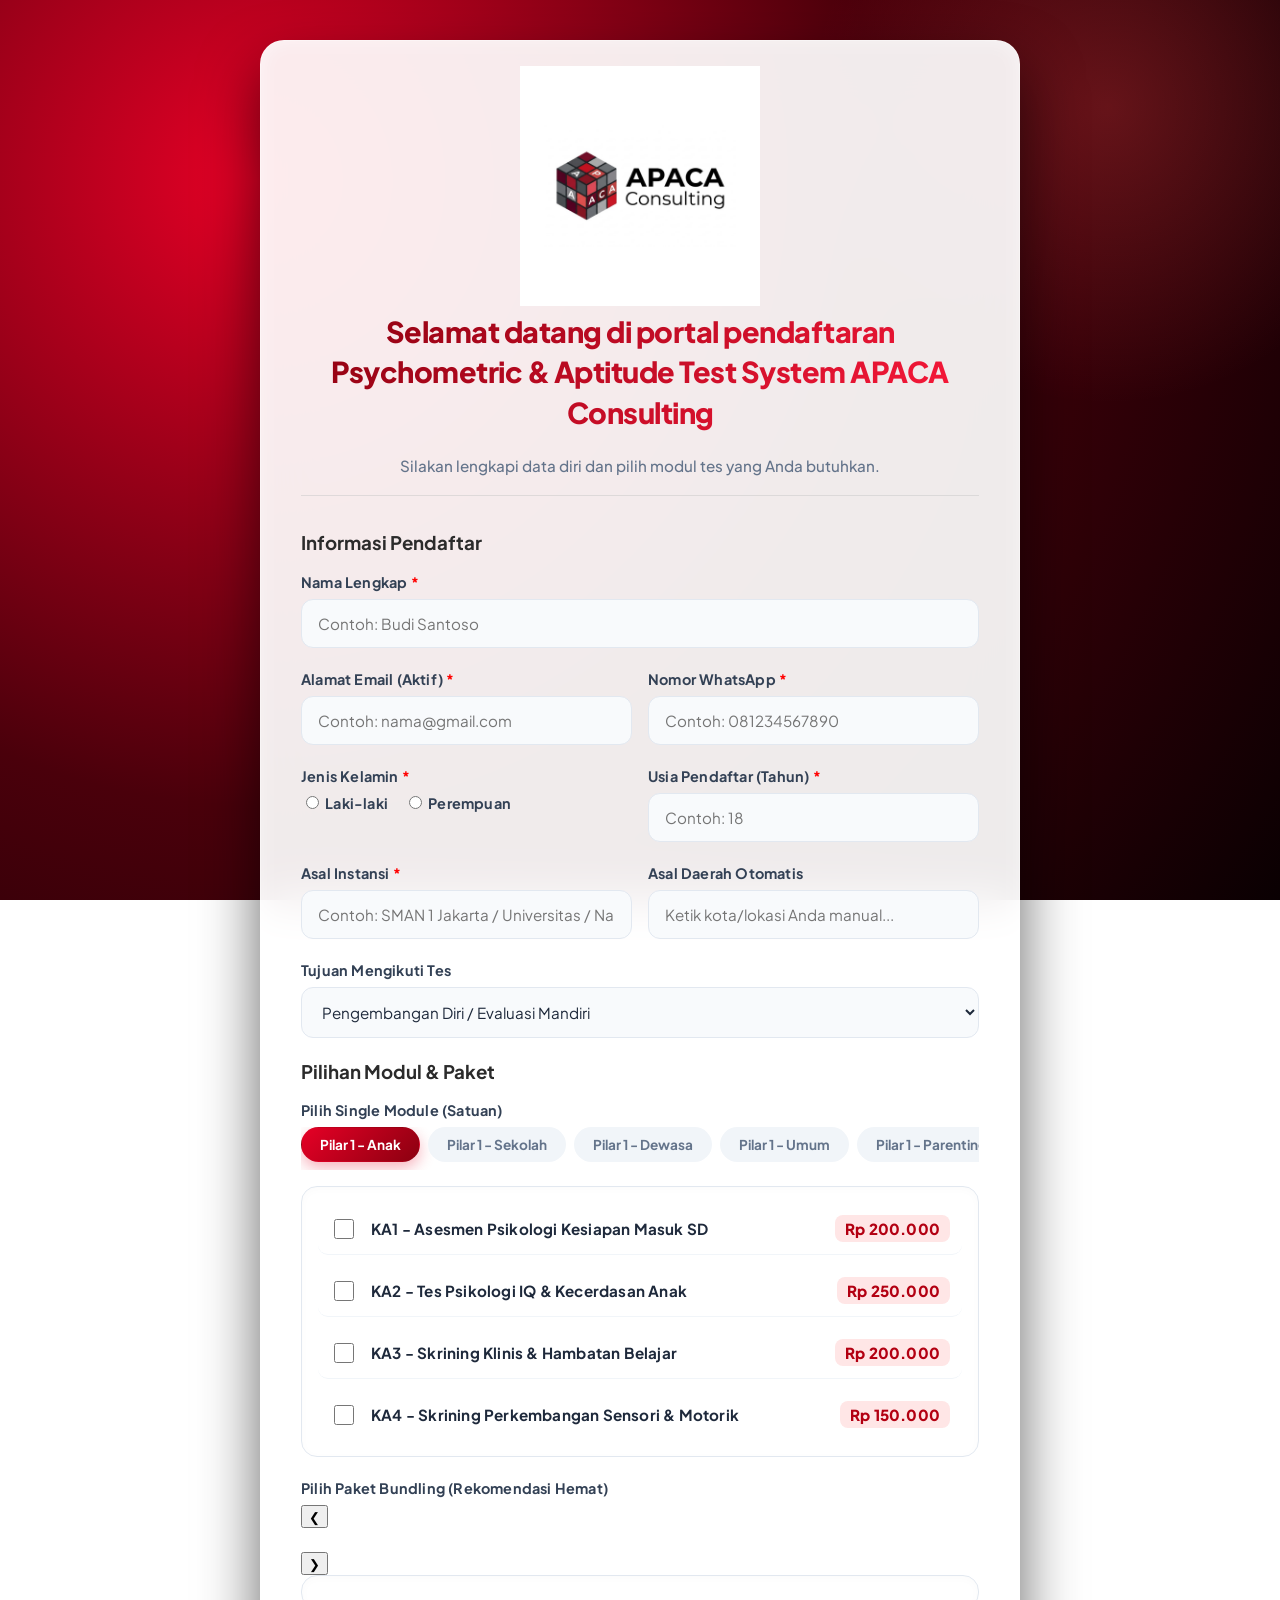
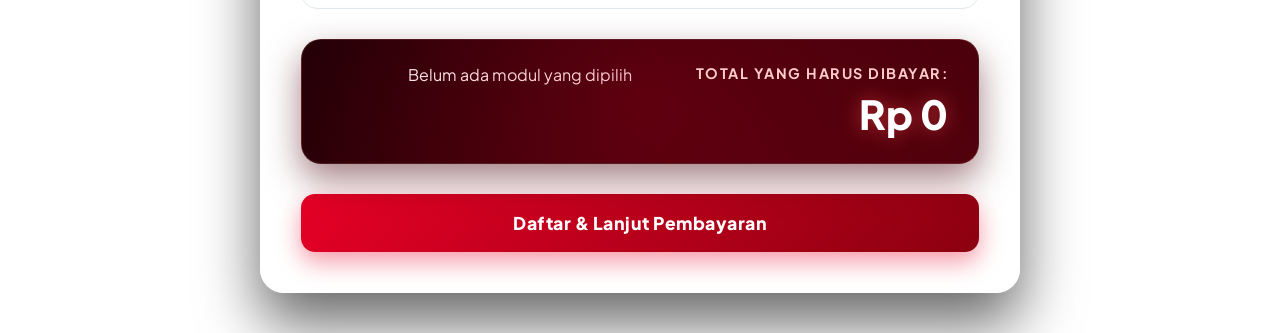
==== commit 73a695f9: "Update index.html" ====
--- a/index.html
+++ b/index.html
@@ -93,9 +93,13 @@
 
                 <div class="form-group">
                     <label class="module-label">Pilih Paket Bundling (Rekomendasi Hemat)</label>
-                    <!-- Wrapper disiapkan untuk filter B2C / B2B dari JS nanti -->
-                    <div id="bundlingTabsContainer" class="tabs-container"></div>
-                    <div class="checkbox-group module-list-container" id="bundlingModulesContainer">
+                    <!-- Wrapper Slider dengan Tombol Panah Kiri & Kanan -->
+                    <div class="tabs-slider-wrapper">
+                        <button type="button" class="slider-arrow prev" onclick="scrollTabs('singleTabsContainer', -220)" aria-label="Geser Kiri">&#10094;</button>
+                        <div id="singleTabsContainer" class="tabs-container"></div>
+                        <button type="button" class="slider-arrow next" onclick="scrollTabs('singleTabsContainer', 220)" aria-label="Geser Kanan">&#10095;</button>
+                    </div>
+                    <div class="checkbox-group module-list-container" id="singleModulesContainer">
                         <!-- Checkbox di-generate oleh JS -->
                     </div>
                 </div>
--- a/style.css
+++ b/style.css
@@ -1,4 +1,5 @@
 @import url('https://fonts.googleapis.com/css2?family=Plus+Jakarta+Sans:wght@400;500;600;700;800&display=swap');
+@import url('https://fonts.googleapis.com/css2?family=Space+Mono:wght@700&display=swap'); /* Untuk font nomor rekening */
 
 * {
     box-sizing: border-box;
@@ -6,7 +7,7 @@
 }
 
 body {
-    background: radial-gradient(circle at 20% 20%, #e60026 0%, #4a000b 50%, #1a0004 100%);
+    background: radial-gradient(circle at 20% 20%, #e60026 0%, #4a000b 50%, #0a0002 100%);
     background-attachment: fixed;
     margin: 0;
     padding: 40px 20px;
@@ -25,25 +26,31 @@
     position: absolute;
     top: -10%;
     right: -10%;
-    width: 500px;
-    height: 500px;
-    background: radial-gradient(circle, rgba(255, 77, 77, 0.3) 0%, rgba(0,0,0,0) 70%);
+    width: 600px;
+    height: 600px;
+    background: radial-gradient(circle, rgba(255, 77, 77, 0.25) 0%, rgba(0,0,0,0) 70%);
     z-index: 0;
     pointer-events: none;
+    animation: pulseGlow 8s infinite alternate;
+}
+
+@keyframes pulseGlow {
+    0% { transform: scale(1); opacity: 0.8; }
+    100% { transform: scale(1.1); opacity: 1; }
 }
 
 .container {
     position: relative;
     z-index: 1;
-    background: rgba(255, 255, 255, 0.95);
-    backdrop-filter: blur(20px);
-    -webkit-backdrop-filter: blur(20px);
+    background: rgba(255, 255, 255, 0.92);
+    backdrop-filter: blur(25px);
+    -webkit-backdrop-filter: blur(25px);
     width: 100%;
     max-width: 760px;
     padding: 40px;
-    border-radius: 20px;
-    border: 1px solid rgba(255, 255, 255, 0.4);
-    box-shadow: 0 20px 50px rgba(0, 0, 0, 0.5), 0 0 30px rgba(230, 0, 38, 0.2);
+    border-radius: 24px;
+    border: 1px solid rgba(255, 255, 255, 0.5);
+    box-shadow: 0 30px 60px rgba(0, 0, 0, 0.6), inset 0 0 20px rgba(255, 255, 255, 0.5);
 }
 
 .header {
@@ -55,42 +62,45 @@
 
 .header h2 {
     color: #8b0010;
-    font-size: 1.5rem;
+    font-size: 1.8rem;
     font-weight: 800;
     margin-top: 0;
     line-height: 1.4;
     letter-spacing: -0.5px;
-    background: linear-gradient(135deg, #b30012 0%, #e60026 100%);
+    background: linear-gradient(135deg, #8b0010 0%, #ff1a3c 100%);
     -webkit-background-clip: text;
     -webkit-text-fill-color: transparent;
 }
 
 .header p {
-    color: #666;
+    color: #64748b;
     font-size: 0.95rem;
     margin-bottom: 0;
     font-weight: 500;
 }
 
-.form-group {
-    margin-bottom: 22px;
-}
-
-.row {
-    display: flex;
-    gap: 16px;
-}
-
-.col {
-    flex: 1;
-}
+.logo {
+    max-width: 240px;           /* Diperbesar sedikit karena area kosong di dalam gambar cukup luas */
+    width: 100%;
+    height: auto;
+    display: block;
+    margin: -15px auto 5px auto; /* Margin negatif atas & rapat ke bawah untuk memangkas ruang kosong bawaan gambar */
+    mix-blend-mode: multiply;    /* Kunci utama: melarutkan background putih logo agar menyatu dengan kartu */
+}
+
+/* =========================================================
+   FORM & INPUT STYLE
+   ========================================================= */
+.form-group { margin-bottom: 22px; }
+.row { display: flex; gap: 16px; }
+.col { flex: 1; }
 
 label {
     display: block;
     font-weight: 700;
     font-size: 0.9rem;
     margin-bottom: 8px;
-    color: #333;
+    color: #334155;
     letter-spacing: 0.2px;
 }
 
@@ -101,20 +111,16 @@
 input[type="file"],
 select.form-control {
     width: 100%;
-    padding: 13px 16px;
-    border: 1.5px solid #e1e1e1;
-    border-radius: 10px;
+    padding: 14px 16px;
+    border: 1.5px solid #e2e8f0;
+    border-radius: 12px;
     font-size: 0.95rem;
-    background: #fdfdfd;
-    color: #2b2b2b;
+    background: #f8fafc;
+    color: #1e293b;
     transition: all 0.3s cubic-bezier(0.4, 0, 0.2, 1);
 }
 
-input[type="text"]:focus, 
-input[type="email"]:focus, 
-input[type="tel"]:focus, 
-input[type="number"]:focus,
-select.form-control:focus {
+input:focus, select:focus {
     border-color: #e60026;
     background: #ffffff;
     outline: none;
@@ -122,78 +128,193 @@
 }
 
 input[readonly] {
-    background: #f1f3f5;
-    color: #777;
-    border-color: #e5e5e5;
+    background: #f1f5f9;
+    color: #94a3b8;
+    border-color: #e2e8f0;
     cursor: not-allowed;
 }
 
-/* Styling Checkbox Group Futuristik */
+/* =========================================================
+   SISTEM TAB NAVIGASI (BARU)
+   ========================================================= */
+.tabs-container {
+    display: flex;
+    gap: 8px;
+    margin-bottom: 16px;
+    overflow-x: auto;
+    padding-bottom: 8px;
+    scrollbar-width: none; /* Firefox */
+}
+.tabs-container::-webkit-scrollbar { display: none; } /* Chrome */
+
+.tab-btn {
+    background: #f1f5f9;
+    border: 1.5px solid transparent;
+    padding: 8px 18px;
+    border-radius: 30px;
+    cursor: pointer;
+    font-weight: 700;
+    font-size: 0.85rem;
+    color: #64748b;
+    transition: all 0.3s ease;
+    white-space: nowrap;
+}
+
+.tab-btn:hover {
+    background: #e2e8f0;
+    color: #334155;
+}
+
+.tab-btn.active {
+    background: linear-gradient(135deg, #e60026 0%, #8b0010 100%);
+    color: #ffffff;
+    box-shadow: 0 6px 15px rgba(230, 0, 38, 0.3);
+    border-color: transparent;
+}
+
+.tab-pane {
+    display: none;
+    animation: fadeSlideUp 0.4s ease forwards;
+}
+.tab-pane.active { display: block; }
+
+@keyframes fadeSlideUp {
+    from { opacity: 0; transform: translateY(10px); }
+    to { opacity: 1; transform: translateY(0); }
+}
+
+/* =========================================================
+   CHECKBOX LIST & CONFLICT GUARD (BARU)
+   ========================================================= */
 .checkbox-group {
     background: #ffffff;
     border: 1.5px solid #e2e8f0;
-    border-radius: 12px;
+    border-radius: 16px;
     padding: 16px;
-    max-height: 260px;
+    max-height: 280px;
     overflow-y: auto;
-    box-shadow: inset 0 2px 4px rgba(0,0,0,0.02);
+    box-shadow: inset 0 2px 10px rgba(0,0,0,0.02);
 }
 
 .checkbox-item {
     display: flex;
     justify-content: space-between;
+    align-items: center;
     margin-bottom: 10px;
     cursor: pointer;
-    align-items: center;
     border-bottom: 1px solid #f1f5f9;
-    padding: 10px 8px;
-    border-radius: 8px;
-    transition: background 0.2s ease;
+    padding: 12px;
+    border-radius: 10px;
+    transition: all 0.2s ease;
 }
 
 .checkbox-item:hover {
     background: #fff5f5;
-}
-
-.checkbox-item:last-child {
-    border-bottom: none;
-    margin-bottom: 0;
+    transform: translateX(4px);
+}
+.checkbox-item:last-child { border-bottom: none; margin-bottom: 0; }
+
+.item-left {
+    display: flex;
+    align-items: center;
+    gap: 14px;
+}
+
+.item-details {
+    display: flex;
+    flex-direction: column;
+    gap: 4px;
 }
 
 .checkbox-item input[type="checkbox"] {
-    margin-right: 12px;
-    width: 18px;
-    height: 18px;
+    width: 20px;
+    height: 20px;
     accent-color: #e60026;
     cursor: pointer;
 }
 
 .item-name {
-    font-size: 0.92rem;
-    font-weight: 600;
-    color: #334155;
-}
+    font-size: 0.95rem;
+    font-weight: 700;
+    color: #1e293b;
+}
+
+/* Conflict Guard: State saat didisable oleh Bundling */
+.checkbox-item.disabled-by-bundle {
+    opacity: 0.4;
+    pointer-events: none;
+    background: #f8fafc;
+    border-color: #e2e8f0;
+    filter: grayscale(100%);
+    transform: none;
+}
+
+/* =========================================================
+   HARGA CORET & LABEL BADGE (BARU)
+   ========================================================= */
+.item-right { text-align: right; }
 
 .item-price {
-    font-weight: 700;
-    font-size: 0.92rem;
+    font-weight: 800;
+    font-size: 0.95rem;
     color: #b30012;
     background: #ffe6e6;
     padding: 4px 10px;
-    border-radius: 6px;
-}
-
-/* Total Display Box Mewah */
+    border-radius: 8px;
+    display: inline-block;
+}
+
+.price-bundle-wrapper {
+    display: flex;
+    flex-direction: column;
+    align-items: flex-end;
+    gap: 2px;
+}
+
+.price-strike {
+    text-decoration: line-through;
+    color: #94a3b8;
+    font-size: 0.8rem;
+    font-weight: 600;
+}
+
+.badge-save {
+    background: linear-gradient(135deg, #10b981 0%, #059669 100%);
+    color: white;
+    font-size: 0.7rem;
+    padding: 3px 8px;
+    border-radius: 20px;
+    font-weight: 800;
+    letter-spacing: 0.5px;
+    box-shadow: 0 4px 10px rgba(16, 185, 129, 0.3);
+    width: max-content;
+}
+
+.badge-free {
+    background: linear-gradient(135deg, #f59e0b 0%, #d97706 100%);
+    color: white;
+    font-size: 0.8rem;
+    padding: 4px 12px;
+    border-radius: 8px;
+    font-weight: 800;
+    letter-spacing: 1px;
+    box-shadow: 0 4px 10px rgba(245, 158, 11, 0.3);
+}
+
+/* =========================================================
+   TOTAL BOX & DYNAMIC SUMMARY
+   ========================================================= */
 .total-box {
-    background: linear-gradient(135deg, #1e0005 0%, #4a000b 100%);
-    border-radius: 14px;
-    padding: 22px 28px;
+    background: linear-gradient(135deg, #1a0004 0%, #4a000b 100%);
+    border-radius: 20px;
+    padding: 24px 30px;
     text-align: right;
     margin: 30px 0;
     color: #ffffff;
-    box-shadow: 0 10px 25px rgba(74, 0, 11, 0.4);
+    box-shadow: 0 15px 35px rgba(74, 0, 11, 0.5);
     position: relative;
     overflow: hidden;
+    border: 1px solid rgba(255, 128, 128, 0.2);
 }
 
 .total-box::before {
@@ -203,8 +324,14 @@
     left: -50%;
     width: 200%;
     height: 200%;
-    background: radial-gradient(circle, rgba(230, 0, 38, 0.2) 0%, transparent 60%);
+    background: radial-gradient(circle, rgba(230, 0, 38, 0.25) 0%, transparent 60%);
     pointer-events: none;
+    animation: rotateGlow 10s linear infinite;
+}
+
+@keyframes rotateGlow {
+    0% { transform: rotate(0deg); }
+    100% { transform: rotate(360deg); }
 }
 
 .total-box h3 {
@@ -212,165 +339,137 @@
     font-size: 0.9rem;
     color: #ffcccc;
     text-transform: uppercase;
-    letter-spacing: 1px;
-    font-weight: 600;
+    letter-spacing: 1.5px;
+    font-weight: 700;
+    position: relative;
+    z-index: 2;
 }
 
 .total-box h2 {
     margin: 6px 0 0;
     color: #ffffff;
-    font-size: 2.2rem;
-    font-weight: 800;
-    text-shadow: 0 0 12px rgba(255, 77, 77, 0.5);
-}
-
-/* Tombol Submit Neon Gradient */
+    font-size: 2.5rem;
+    font-weight: 800;
+    text-shadow: 0 0 20px rgba(255, 77, 77, 0.6);
+    position: relative;
+    z-index: 2;
+}
+
+.order-summary-container {
+    text-align: left;
+    font-size: 0.85rem;
+    color: #ffb3b3;
+    margin-top: 15px;
+    padding-top: 15px;
+    border-top: 1px solid rgba(255, 255, 255, 0.15);
+    position: relative;
+    z-index: 2;
+    line-height: 1.6;
+}
+
+.summary-list {
+    color: #ffffff;
+    font-weight: 600;
+}
+
+/* =========================================================
+   KARTU REKENING HOLOGRAFIK (BARU)
+   ========================================================= */
+.bank-card {
+    background: linear-gradient(135deg, #111827 0%, #1e1b4b 100%);
+    border-radius: 16px;
+    padding: 24px;
+    color: #ffffff;
+    margin-bottom: 24px;
+    box-shadow: 0 10px 25px rgba(0, 0, 0, 0.2), inset 0 2px 10px rgba(255, 255, 255, 0.1);
+    position: relative;
+    overflow: hidden;
+    border: 1px solid rgba(255, 255, 255, 0.1);
+}
+
+.bank-card::after {
+    content: '';
+    position: absolute;
+    bottom: -30%;
+    right: -10%;
+    width: 200px;
+    height: 200px;
+    background: linear-gradient(135deg, transparent, rgba(251, 191, 36, 0.15));
+    border-radius: 50%;
+    pointer-events: none;
+}
+
+.bank-logo-text {
+    font-size: 1.3rem;
+    font-weight: 800;
+    font-style: italic;
+    color: #fbbf24; /* Warna Emas Mandiri */
+    margin-bottom: 12px;
+    display: inline-block;
+    letter-spacing: -0.5px;
+}
+
+.bank-number {
+    font-family: 'Space Mono', monospace;
+    font-size: 1.6rem;
+    font-weight: 700;
+    letter-spacing: 3px;
+    text-shadow: 0 2px 8px rgba(0,0,0,0.8);
+    margin-bottom: 4px;
+    color: #f8fafc;
+}
+
+.bank-owner {
+    font-size: 0.95rem;
+    color: #94a3b8;
+    font-weight: 500;
+    text-transform: uppercase;
+    letter-spacing: 1px;
+}
+
+/* =========================================================
+   TOMBOL SUBMIT NEON GLOW
+   ========================================================= */
 .btn-submit {
     width: 100%;
-    padding: 16px;
+    padding: 18px;
     background: linear-gradient(135deg, #e60026 0%, #8b0010 100%);
     color: #ffffff;
-    font-size: 1.05rem;
-    font-weight: 700;
+    font-size: 1.1rem;
+    font-weight: 800;
     border: none;
-    border-radius: 12px;
+    border-radius: 14px;
     cursor: pointer;
-    transition: all 0.3s ease;
-    box-shadow: 0 8px 20px rgba(230, 0, 38, 0.35);
+    transition: all 0.3s cubic-bezier(0.175, 0.885, 0.32, 1.275);
+    box-shadow: 0 10px 25px rgba(230, 0, 38, 0.4);
     letter-spacing: 0.5px;
 }
 
 .btn-submit:hover {
-    transform: translateY(-2px);
-    box-shadow: 0 12px 28px rgba(230, 0, 38, 0.5);
+    transform: translateY(-3px) scale(1.02);
+    box-shadow: 0 15px 35px rgba(230, 0, 38, 0.6);
     background: linear-gradient(135deg, #ff1a3c 0%, #a30013 100%);
 }
 
 .btn-submit:disabled {
-    background: #cccccc;
+    background: #94a3b8;
     cursor: not-allowed;
     box-shadow: none;
-}
-
-/* Custom Scrollbar untuk Checkbox Group */
-.checkbox-group::-webkit-scrollbar {
-    width: 6px;
-}
-.checkbox-group::-webkit-scrollbar-track {
-    background: #f1f1f1;
-    border-radius: 10px;
-}
-.checkbox-group::-webkit-scrollbar-thumb {
-    background: #e60026;
-    border-radius: 10px;
-}
-
-/* Styling Modal Pop-up Konfirmasi Instan */
-.modal {
-    position: fixed;
-    top: 0;
-    left: 0;
-    width: 100%;
-    height: 100%;
-    background: rgba(10, 0, 3, 0.85);
-    backdrop-filter: blur(8px);
-    display: flex;
-    justify-content: center;
-    align-items: center;
-    z-index: 9999;
-}
-
-.modal-content {
-    background: #ffffff;
-    padding: 32px;
-    border-radius: 20px;
-    width: 90%;
-    max-width: 480px;
-    text-align: center;
-    box-shadow: 0 25px 50px rgba(0, 0, 0, 0.5), 0 0 25px rgba(230, 0, 38, 0.3);
-    animation: modalPop 0.3s cubic-bezier(0.175, 0.885, 0.32, 1.275);
-}
-
-@keyframes modalPop {
-    from { opacity: 0; transform: scale(0.85); }
-    to { opacity: 1; transform: scale(1); }
-}
-
-.modal-header h3 {
-    color: #8b0010;
-    margin-top: 0;
-    font-size: 1.4rem;
-    font-weight: 800;
-}
-
-.access-key-box {
-    background: #fff0f2;
-    border: 2px dashed #e60026;
-    padding: 16px 20px;
-    margin: 20px 0;
-    border-radius: 12px;
-    display: flex;
-    justify-content: space-between;
-    align-items: center;
-}
-
-#modalAccessKey {
-    font-size: 1.3rem;
-    font-weight: 800;
-    color: #b30012;
-    letter-spacing: 1.5px;
-}
-
-#copyKeyBtn {
-    background: #e60026;
-    color: #ffffff;
-    border: none;
-    padding: 8px 14px;
-    border-radius: 8px;
-    cursor: pointer;
-    font-weight: 700;
-    font-size: 0.85rem;
-    transition: background 0.2s;
-}
-
-#copyKeyBtn:hover {
-    background: #8b0010;
-}
-
-.email-note {
-    font-size: 0.85rem;
-    color: #64748b;
-    margin-top: 15px;
-    line-height: 1.4;
-}
-
-.btn-close {
-    background: #1e293b;
-    color: #ffffff;
-    border: none;
-    padding: 12px 24px;
-    border-radius: 10px;
-    cursor: pointer;
-    font-size: 0.95rem;
-    font-weight: 600;
-    margin-top: 10px;
-    transition: background 0.2s;
-}
-
-.btn-close:hover {
-    background: #334155;
-}
-
-/* Responsive Grid untuk Layar HP */
+    transform: none;
+}
+
+/* Custom Scrollbar Checkbox Group */
+.checkbox-group::-webkit-scrollbar { width: 6px; }
+.checkbox-group::-webkit-scrollbar-track { background: #f1f5f9; border-radius: 10px; }
+.checkbox-group::-webkit-scrollbar-thumb { background: #cbd5e1; border-radius: 10px; }
+.checkbox-group::-webkit-scrollbar-thumb:hover { background: #94a3b8; }
+
+/* =========================================================
+   RESPONSIVE MOBILE
+   ========================================================= */
 @media (max-width: 600px) {
-    .row {
-        flex-direction: column;
-        gap: 0;
-    }
-    .container {
-        padding: 24px;
-    }
-    .total-box h2 {
-        font-size: 1.7rem;
-    }
-}
+    .row { flex-direction: column; gap: 0; }
+    .container { padding: 24px; border-radius: 16px; }
+    .total-box h2 { font-size: 2rem; }
+    .bank-number { font-size: 1.3rem; letter-spacing: 2px; }
+}
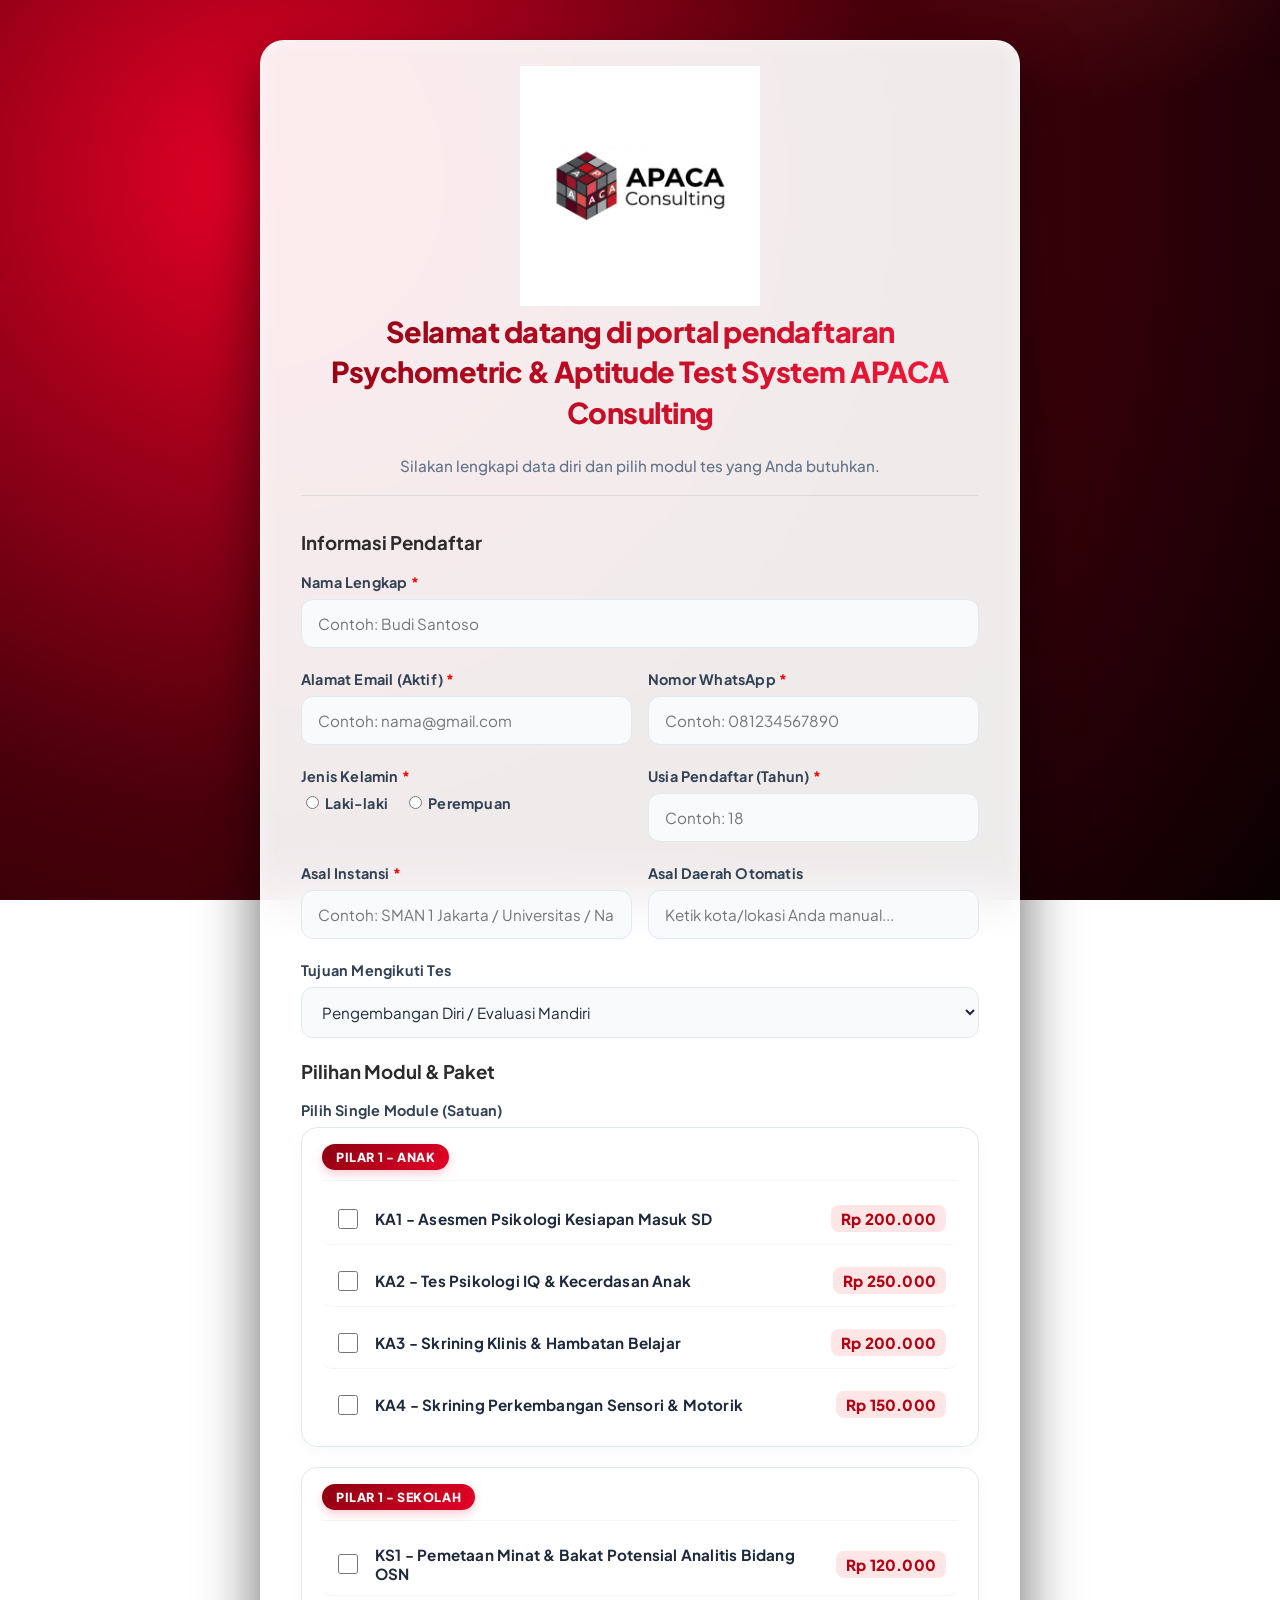
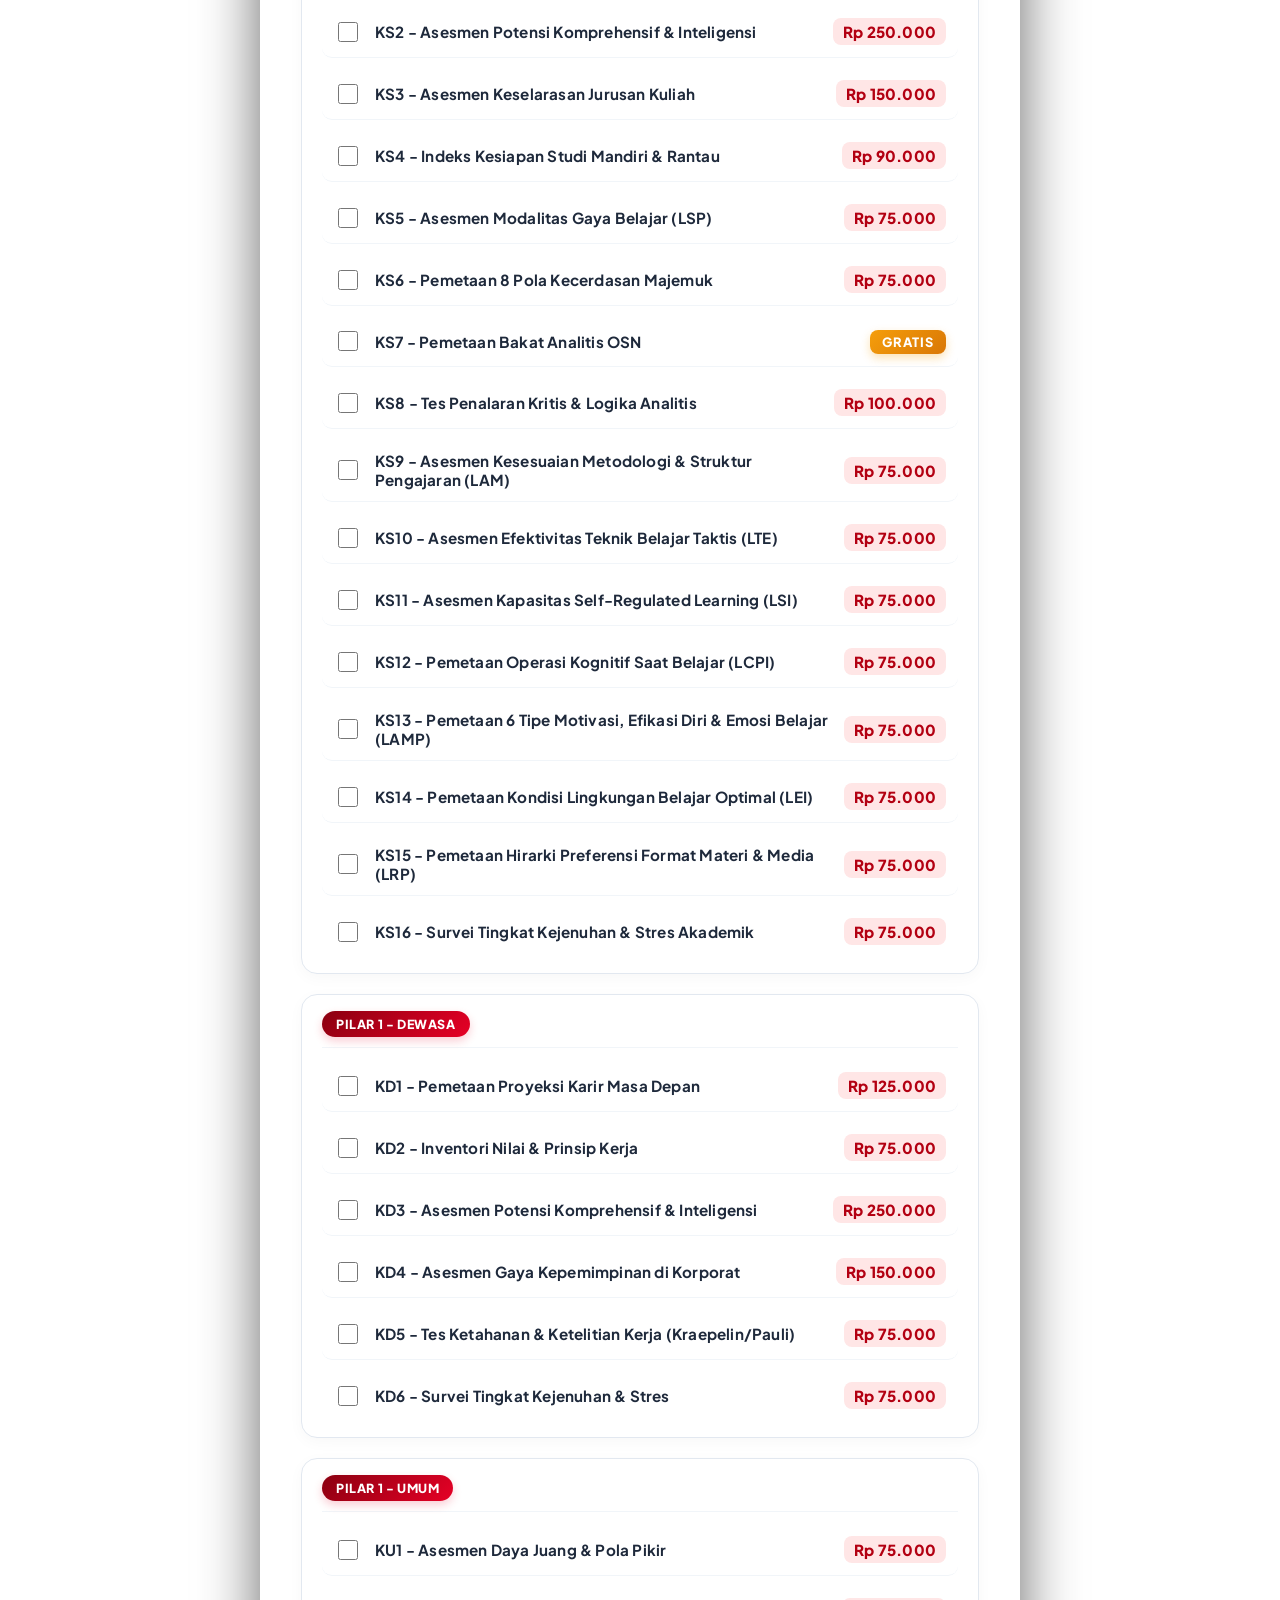
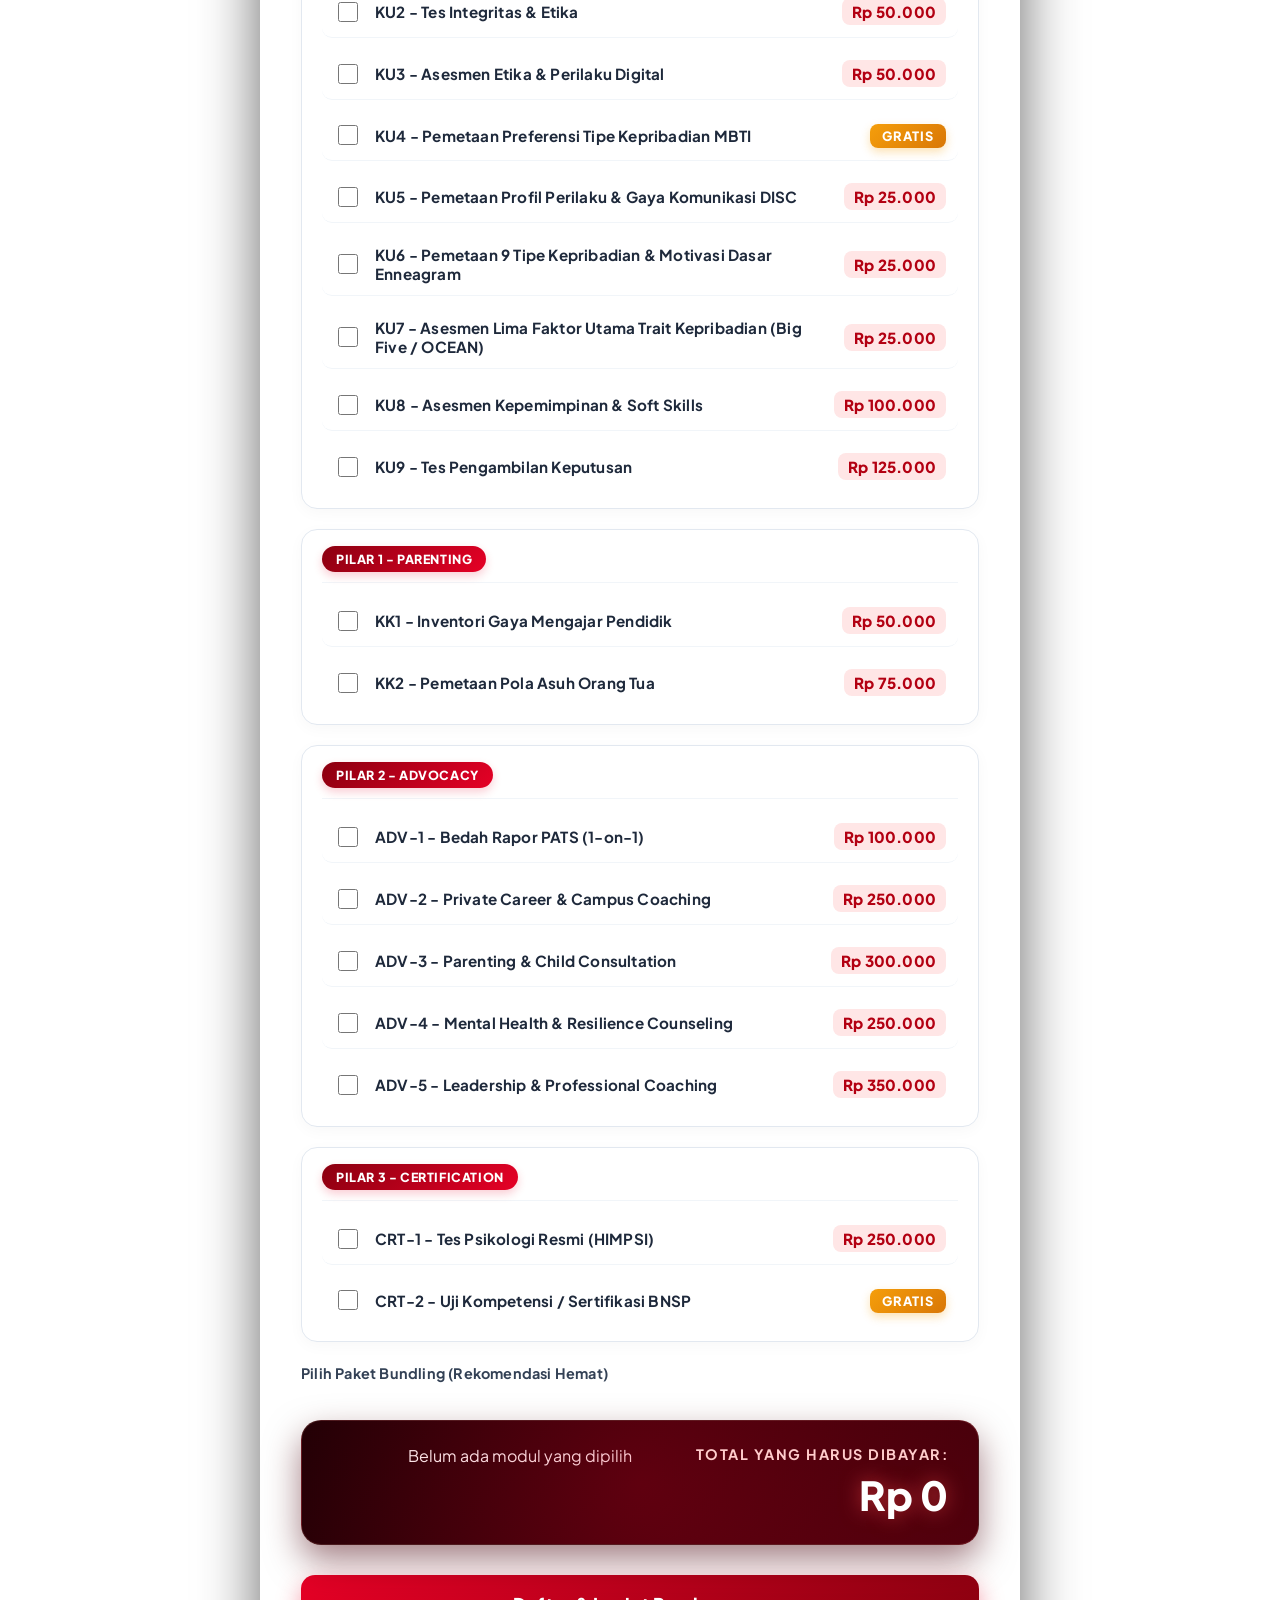
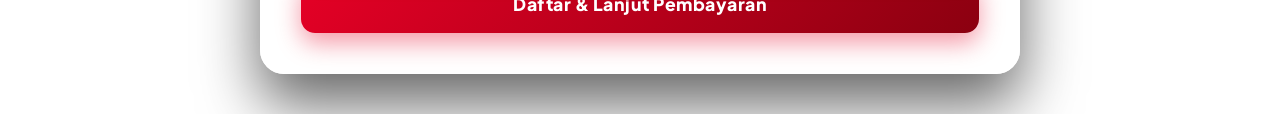
==== commit b55abb95: "Clean up comments in index.html Removed unnecessary comments to clean up the HTML code." ====
--- a/index.html
+++ b/index.html
@@ -39,7 +39,6 @@
                 <div class="form-group row">
                     <div class="col">
                         <label>Jenis Kelamin <span style="color:red">*</span></label>
-                        <!-- Diubah menjadi radio button agar lebih cepat diisi (tidak perlu 2x klik dropdown) -->
                         <div class="radio-group row">
                             <label class="radio-label">
                                 <input type="radio" name="jenisKelamin" value="Laki-laki" required> Laki-laki
@@ -62,7 +61,6 @@
                     </div>
                     <div class="col">
                         <label for="lokasi">Asal Daerah <span class="badge-auto">Otomatis</span></label>
-                        <!-- Menghapus 'readonly' agar pengguna tetap bisa meralat jika deteksi IP VPN meleset -->
                         <input type="text" id="lokasi" name="lokasi" placeholder="Mendeteksi lokasi atau ketik manual...">
                     </div>
                 </div>
@@ -84,23 +82,15 @@
                 
                 <div class="form-group">
                     <label class="module-label">Pilih Single Module (Satuan)</label>
-                    <!-- Wrapper disiapkan untuk navigasi Tab Kategori dari JS nanti -->
-                    <div id="singleTabsContainer" class="tabs-container"></div>
                     <div class="checkbox-group module-list-container" id="singleModulesContainer">
-                        <!-- Checkbox di-generate oleh JS -->
+                        <!-- Checkbox kategori dan modul satuan akan di-generate oleh JS di sini -->
                     </div>
                 </div>
 
                 <div class="form-group">
                     <label class="module-label">Pilih Paket Bundling (Rekomendasi Hemat)</label>
-                    <!-- Wrapper Slider dengan Tombol Panah Kiri & Kanan -->
-                    <div class="tabs-slider-wrapper">
-                        <button type="button" class="slider-arrow prev" onclick="scrollTabs('singleTabsContainer', -220)" aria-label="Geser Kiri">&#10094;</button>
-                        <div id="singleTabsContainer" class="tabs-container"></div>
-                        <button type="button" class="slider-arrow next" onclick="scrollTabs('singleTabsContainer', 220)" aria-label="Geser Kanan">&#10095;</button>
-                    </div>
-                    <div class="checkbox-group module-list-container" id="singleModulesContainer">
-                        <!-- Checkbox di-generate oleh JS -->
+                    <div class="checkbox-group module-list-container" id="bundleModulesContainer">
+                        <!-- Checkbox kategori dan modul paket bundling akan di-generate oleh JS di sini -->
                     </div>
                 </div>
             </div>
@@ -108,7 +98,6 @@
             <!-- ================= TOTAL & PEMBAYARAN ================= -->
             <div class="form-section checkout-section">
                 
-                <!-- Kotak Total sekarang dibagi 2 agar space kiri tidak mubazir -->
                 <div class="total-box row">
                     <div class="col total-summary" id="orderSummaryContainer">
                         <span id="orderSummaryText" class="text-muted">Belum ada modul yang dipilih</span>
@@ -120,7 +109,6 @@
                     </div>
                 </div>
 
-                <!-- Informasi Rekening Bank ditambahkan di sini -->
                 <div class="info-rekening" id="infoRekeningGroup" style="display: none;">
                     <div class="bank-card">
                         <h4>Transfer Pembayaran:</h4>
@@ -133,14 +121,12 @@
                     </div>
                 </div>
 
-                <!-- Upload Bukti Bayar -->
                 <div class="form-group upload-group" id="buktiBayarGroup" style="display: none;">
                     <label for="buktiBayar" id="buktiBayarLabel">Upload Bukti Bayar <span style="color:red">*</span></label>
                     <input type="file" id="buktiBayar" name="buktiBayar" accept="image/*,application/pdf" class="file-input">
                     <small class="text-muted">Format yang didukung: JPG, PNG, atau PDF (Maks. 5MB)</small>
                 </div>
 
-                <!-- Teks CTA diubah agar sesuai dengan realita adanya proses pembayaran -->
                 <button type="submit" class="btn-submit" id="btnSubmit">Daftar & Lanjut Pembayaran</button>
             </div>
         </form>
--- a/style.css
+++ b/style.css
@@ -80,7 +80,7 @@
 }
 
 .logo {
-    max-width: 240px;           /* Diperbesar sedikit karena area kosong di dalam gambar cukup luas */
+    max-width: 240px;            /* Diperbesar sedikit karena area kosong di dalam gambar cukup luas */
     width: 100%;
     height: auto;
     display: block;
@@ -135,67 +135,55 @@
 }
 
 /* =========================================================
-   SISTEM TAB NAVIGASI (BARU)
+   DAFTAR KATEGORI BERSUSUN KE BAWAH (TANPA SLIDER/TAB)
    ========================================================= */
 .tabs-container {
-    display: flex;
-    gap: 8px;
-    margin-bottom: 16px;
-    overflow-x: auto;
-    padding-bottom: 8px;
-    scrollbar-width: none; /* Firefox */
-}
-.tabs-container::-webkit-scrollbar { display: none; } /* Chrome */
-
-.tab-btn {
-    background: #f1f5f9;
-    border: 1.5px solid transparent;
-    padding: 8px 18px;
-    border-radius: 30px;
-    cursor: pointer;
-    font-weight: 700;
-    font-size: 0.85rem;
-    color: #64748b;
-    transition: all 0.3s ease;
-    white-space: nowrap;
-}
-
-.tab-btn:hover {
-    background: #e2e8f0;
-    color: #334155;
-}
-
-.tab-btn.active {
-    background: linear-gradient(135deg, #e60026 0%, #8b0010 100%);
-    color: #ffffff;
-    box-shadow: 0 6px 15px rgba(230, 0, 38, 0.3);
-    border-color: transparent;
-}
-
-.tab-pane {
     display: none;
-    animation: fadeSlideUp 0.4s ease forwards;
-}
-.tab-pane.active { display: block; }
-
-@keyframes fadeSlideUp {
-    from { opacity: 0; transform: translateY(10px); }
-    to { opacity: 1; transform: translateY(0); }
-}
-
-/* =========================================================
-   CHECKBOX LIST & CONFLICT GUARD (BARU)
-   ========================================================= */
+}
+
 .checkbox-group {
+    background: transparent;
+    border: none;
+    padding: 0;
+    max-height: none;
+    overflow: visible;
+    box-shadow: none;
+    display: flex;
+    flex-direction: column;
+    gap: 20px;
+}
+
+.category-block {
     background: #ffffff;
     border: 1.5px solid #e2e8f0;
     border-radius: 16px;
-    padding: 16px;
-    max-height: 280px;
-    overflow-y: auto;
-    box-shadow: inset 0 2px 10px rgba(0,0,0,0.02);
-}
-
+    padding: 16px 20px;
+    box-shadow: 0 4px 15px rgba(0, 0, 0, 0.03);
+}
+
+.category-header {
+    display: flex;
+    align-items: center;
+    margin-bottom: 12px;
+    padding-bottom: 10px;
+    border-bottom: 1.5px solid #f1f5f9;
+}
+
+.category-header span {
+    background: linear-gradient(135deg, #8b0010 0%, #e60026 100%);
+    color: #ffffff;
+    font-size: 0.78rem;
+    font-weight: 800;
+    letter-spacing: 0.6px;
+    text-transform: uppercase;
+    padding: 5px 14px;
+    border-radius: 20px;
+    box-shadow: 0 4px 10px rgba(230, 0, 38, 0.2);
+}
+
+/* =========================================================
+   CHECKBOX LIST & CONFLICT GUARD
+   ========================================================= */
 .checkbox-item {
     display: flex;
     justify-content: space-between;
@@ -231,6 +219,7 @@
     height: 20px;
     accent-color: #e60026;
     cursor: pointer;
+    flex-shrink: 0;
 }
 
 .item-name {
@@ -250,9 +239,9 @@
 }
 
 /* =========================================================
-   HARGA CORET & LABEL BADGE (BARU)
-   ========================================================= */
-.item-right { text-align: right; }
+   HARGA CORET & LABEL BADGE
+   ========================================================= */
+.item-right { text-align: right; flex-shrink: 0; margin-left: 12px; }
 
 .item-price {
     font-weight: 800;
@@ -373,7 +362,7 @@
 }
 
 /* =========================================================
-   KARTU REKENING HOLOGRAFIK (BARU)
+   KARTU REKENING HOLOGRAFIK
    ========================================================= */
 .bank-card {
     background: linear-gradient(135deg, #111827 0%, #1e1b4b 100%);
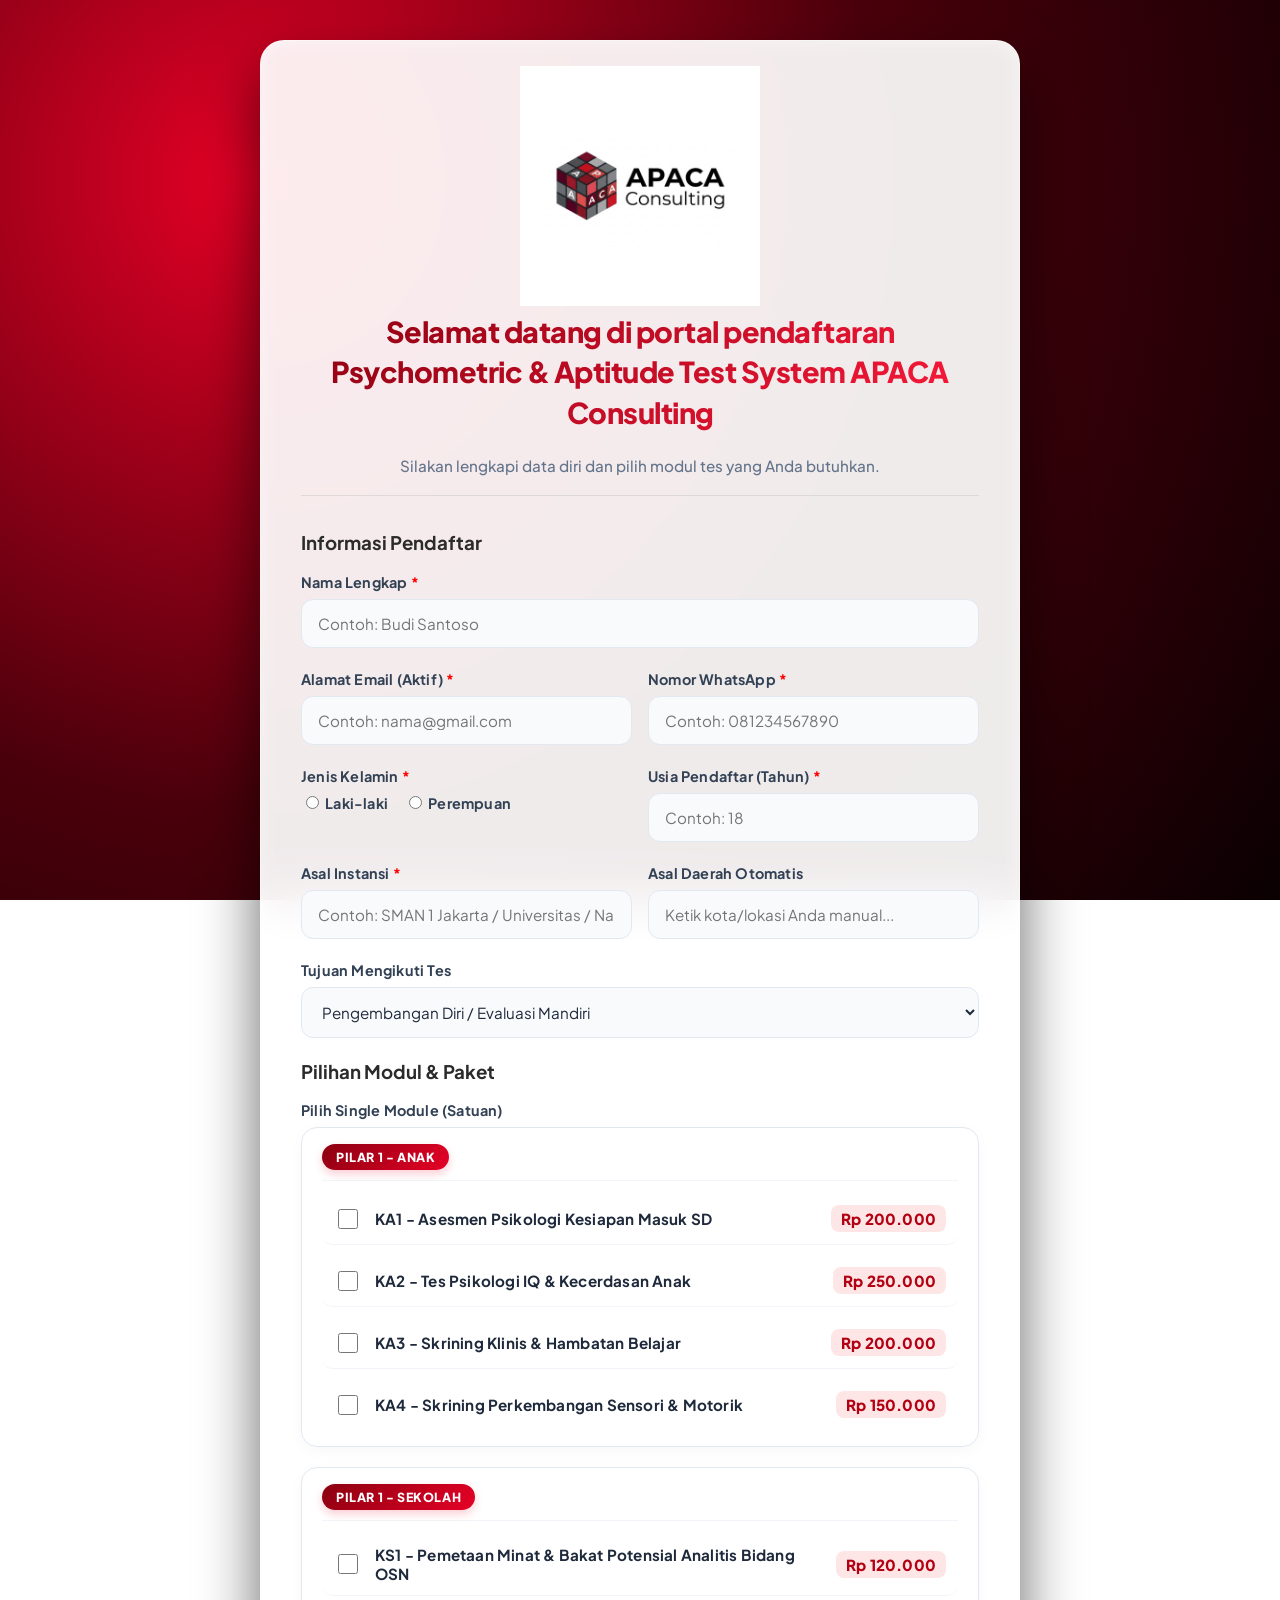
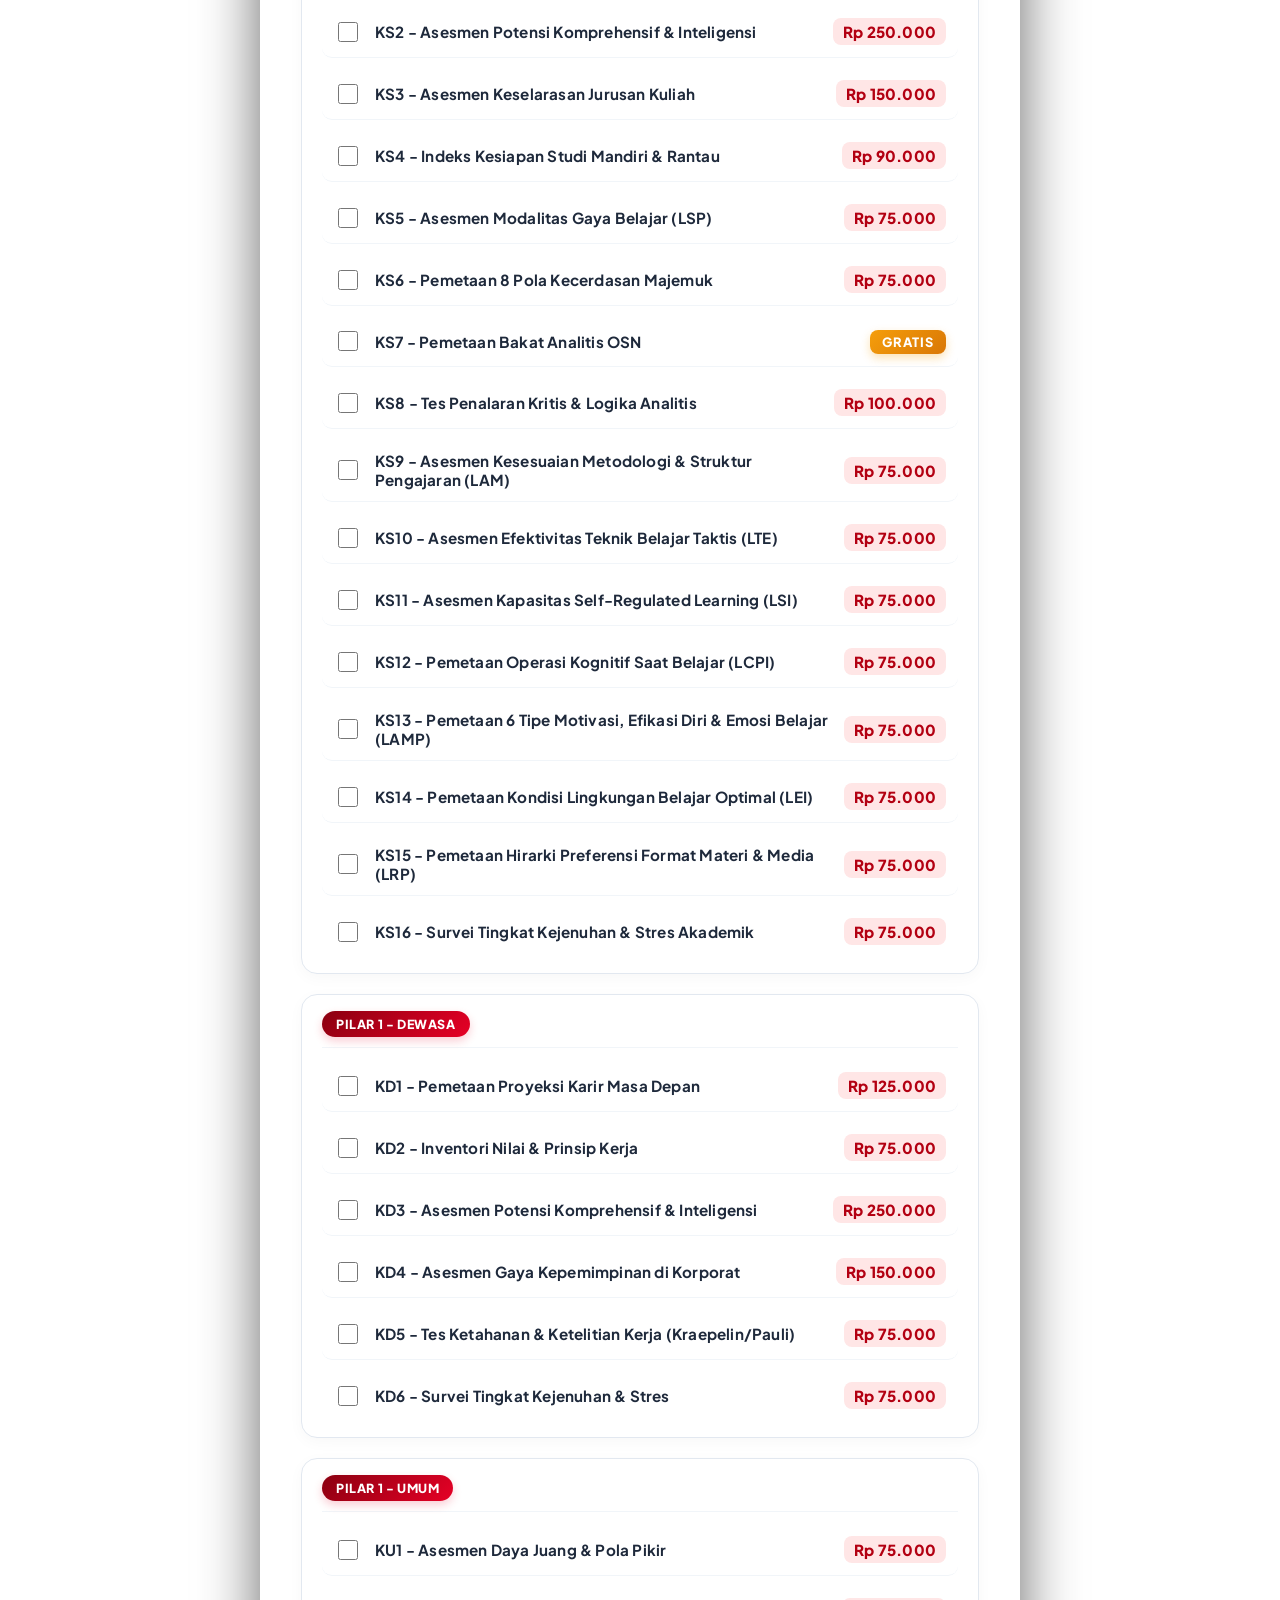
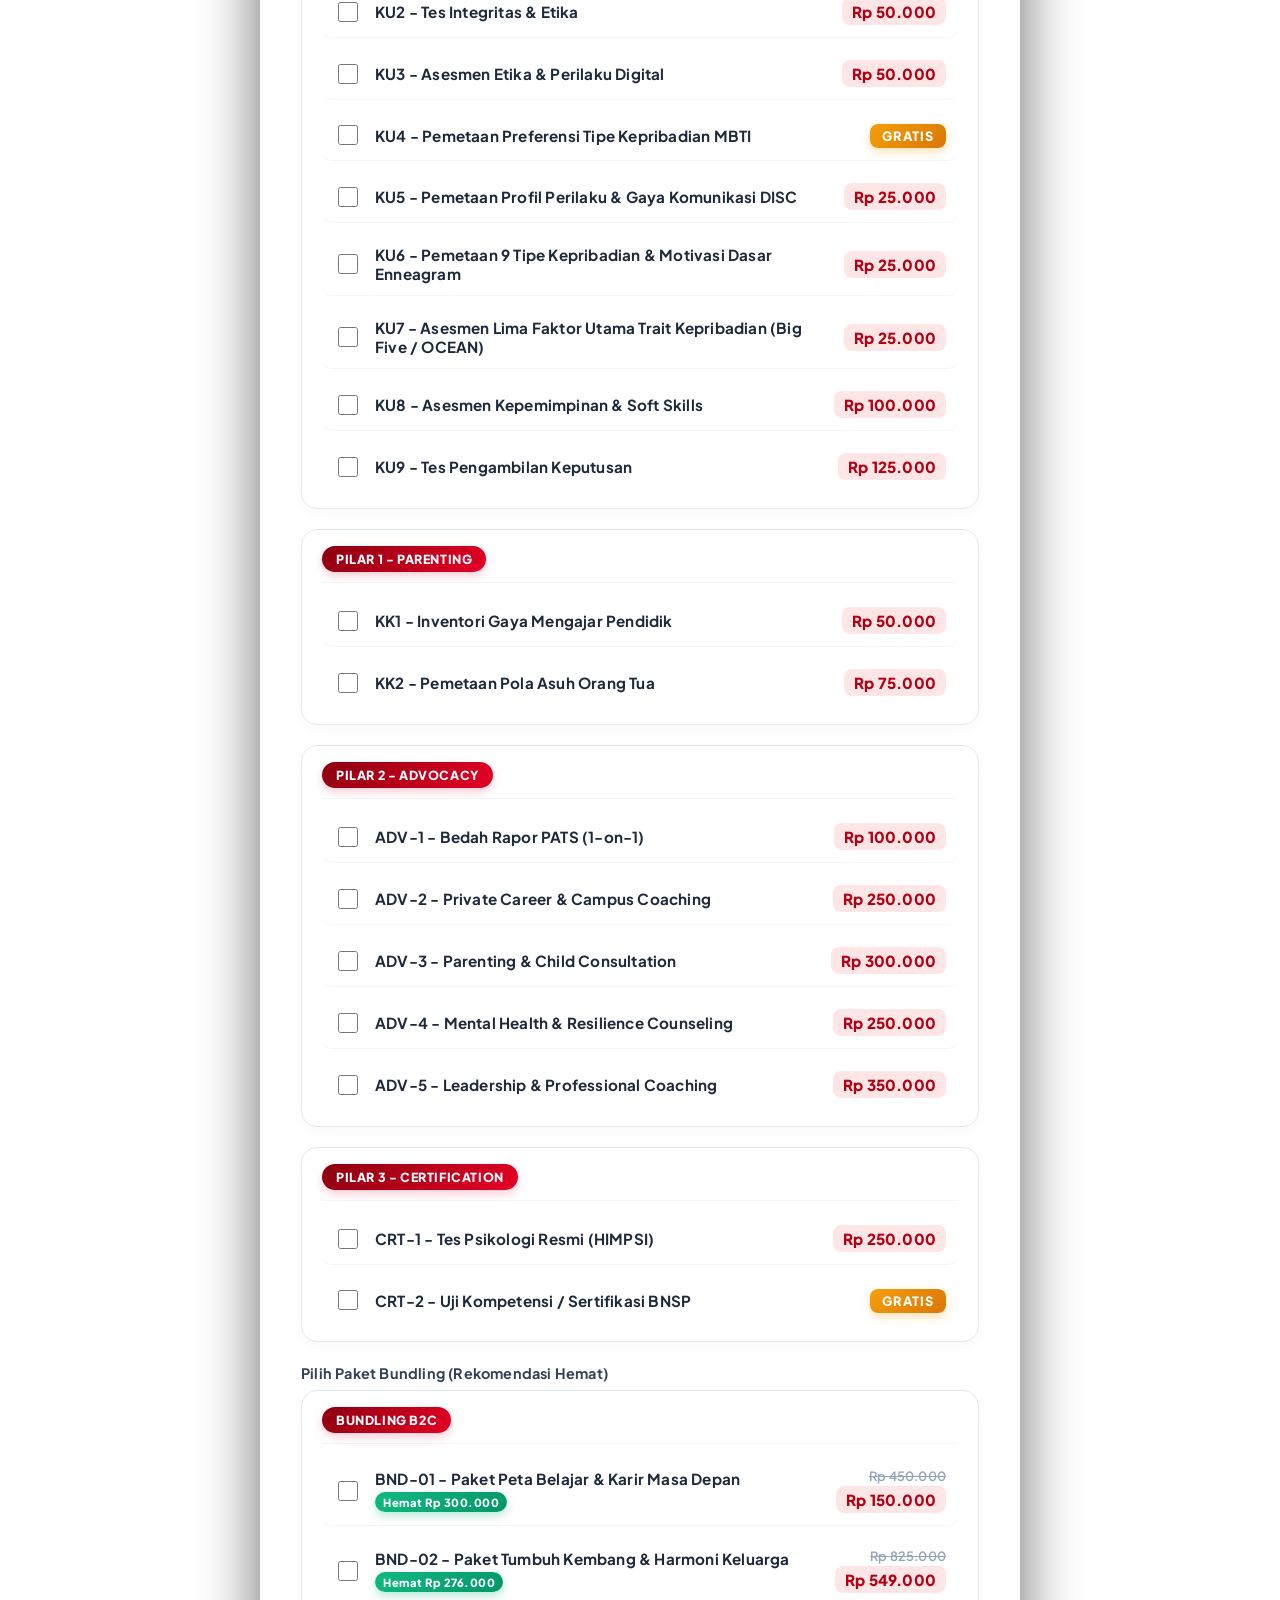
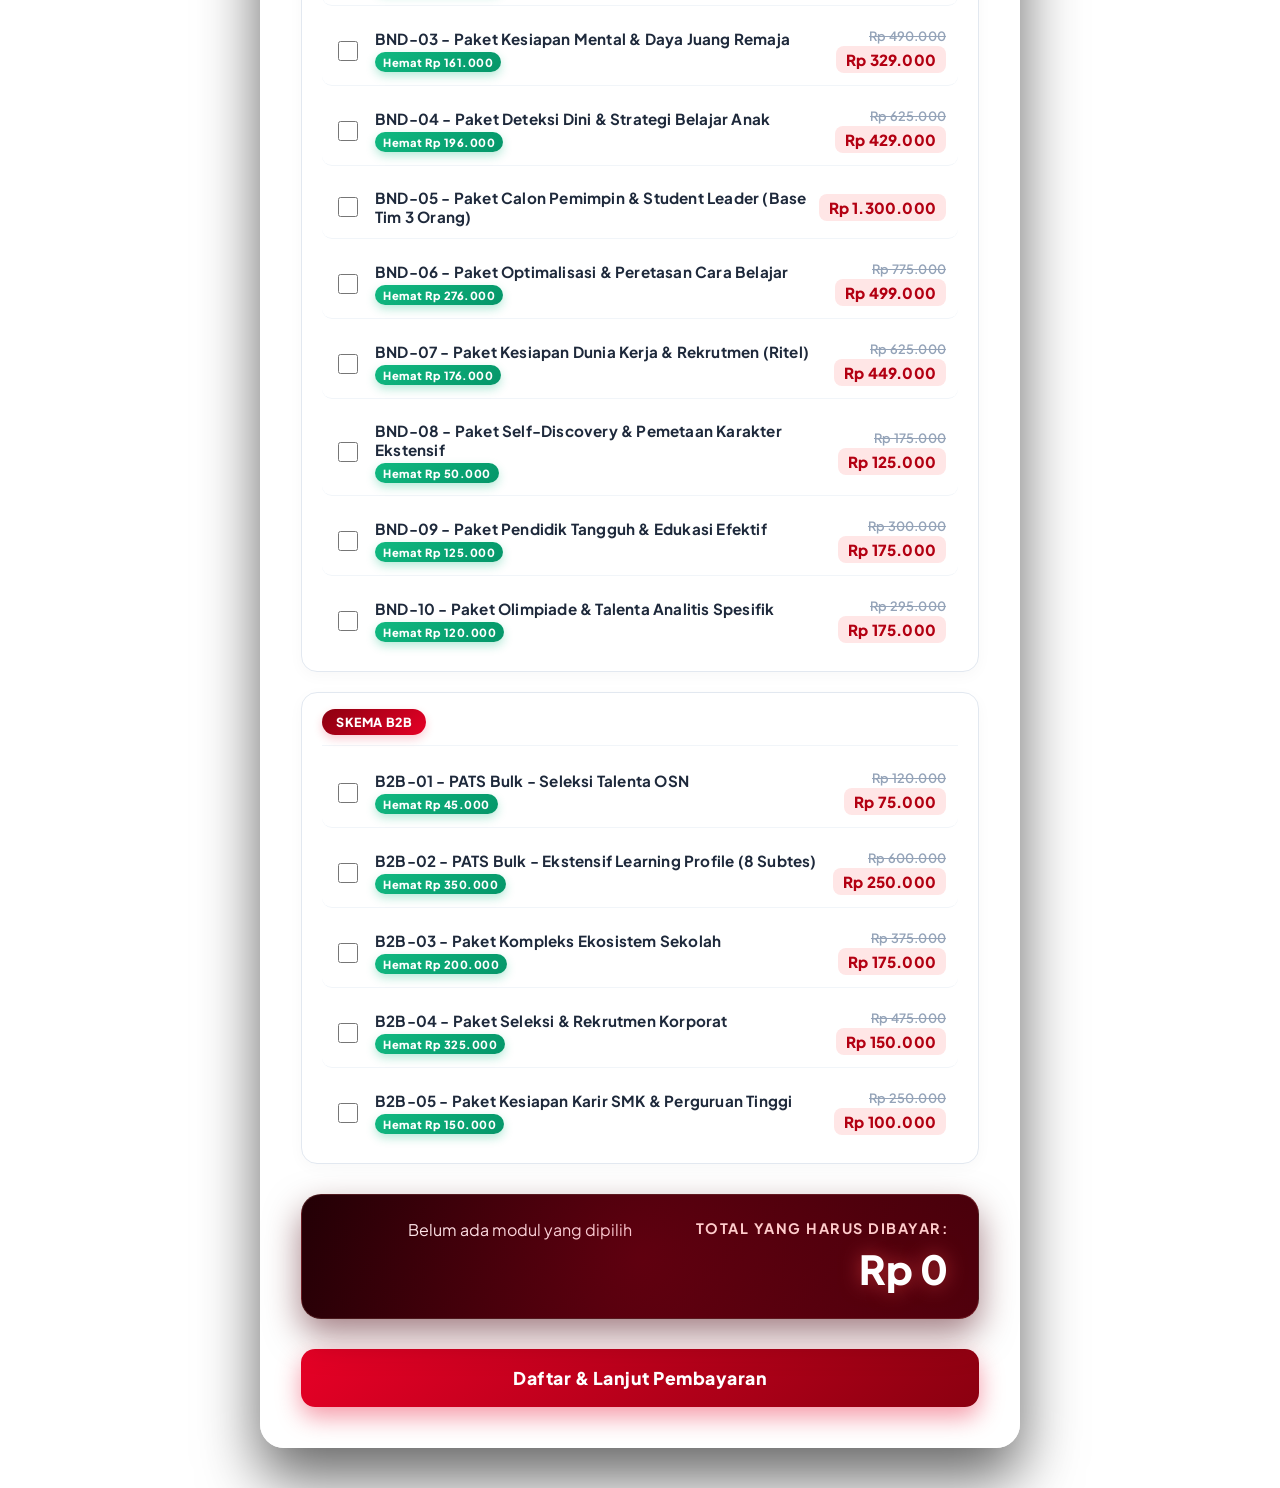
==== commit ebe96eb7: "Update index.html" ====
--- a/index.html
+++ b/index.html
@@ -9,8 +9,8 @@
 <body>
     <div class="container">
         <div class="header">
-            <!-- Menambahkan logo perusahaan -->
-            <img src="logo.png" alt="Logo APACA Consulting" class="logo" onerror="this.style.display='none'">
+            <!-- Logo diperbaiki: Menghapus script onerror yang sering membuat logo hilang saat dimuat -->
+            <img src="logo.png" alt="Logo APACA Consulting" class="logo">
             <h2>Selamat datang di portal pendaftaran Psychometric & Aptitude Test System APACA Consulting</h2>
             <p>Silakan lengkapi data diri dan pilih modul tes yang Anda butuhkan.</p>
         </div>
@@ -39,6 +39,7 @@
                 <div class="form-group row">
                     <div class="col">
                         <label>Jenis Kelamin <span style="color:red">*</span></label>
+                        <!-- Diubah menjadi radio button agar lebih cepat diisi -->
                         <div class="radio-group row">
                             <label class="radio-label">
                                 <input type="radio" name="jenisKelamin" value="Laki-laki" required> Laki-laki
@@ -82,15 +83,17 @@
                 
                 <div class="form-group">
                     <label class="module-label">Pilih Single Module (Satuan)</label>
+                    <!-- Wrapper tab dihapus karena kategori sekarang diletakkan di dalam kotak checkbox -->
                     <div class="checkbox-group module-list-container" id="singleModulesContainer">
-                        <!-- Checkbox kategori dan modul satuan akan di-generate oleh JS di sini -->
+                        <!-- Checkbox di-generate oleh JS -->
                     </div>
                 </div>
 
                 <div class="form-group">
                     <label class="module-label">Pilih Paket Bundling (Rekomendasi Hemat)</label>
-                    <div class="checkbox-group module-list-container" id="bundleModulesContainer">
-                        <!-- Checkbox kategori dan modul paket bundling akan di-generate oleh JS di sini -->
+                    <!-- Wrapper tab dihapus karena kategori sekarang diletakkan di dalam kotak checkbox -->
+                    <div class="checkbox-group module-list-container" id="bundlingModulesContainer">
+                        <!-- Checkbox di-generate oleh JS -->
                     </div>
                 </div>
             </div>
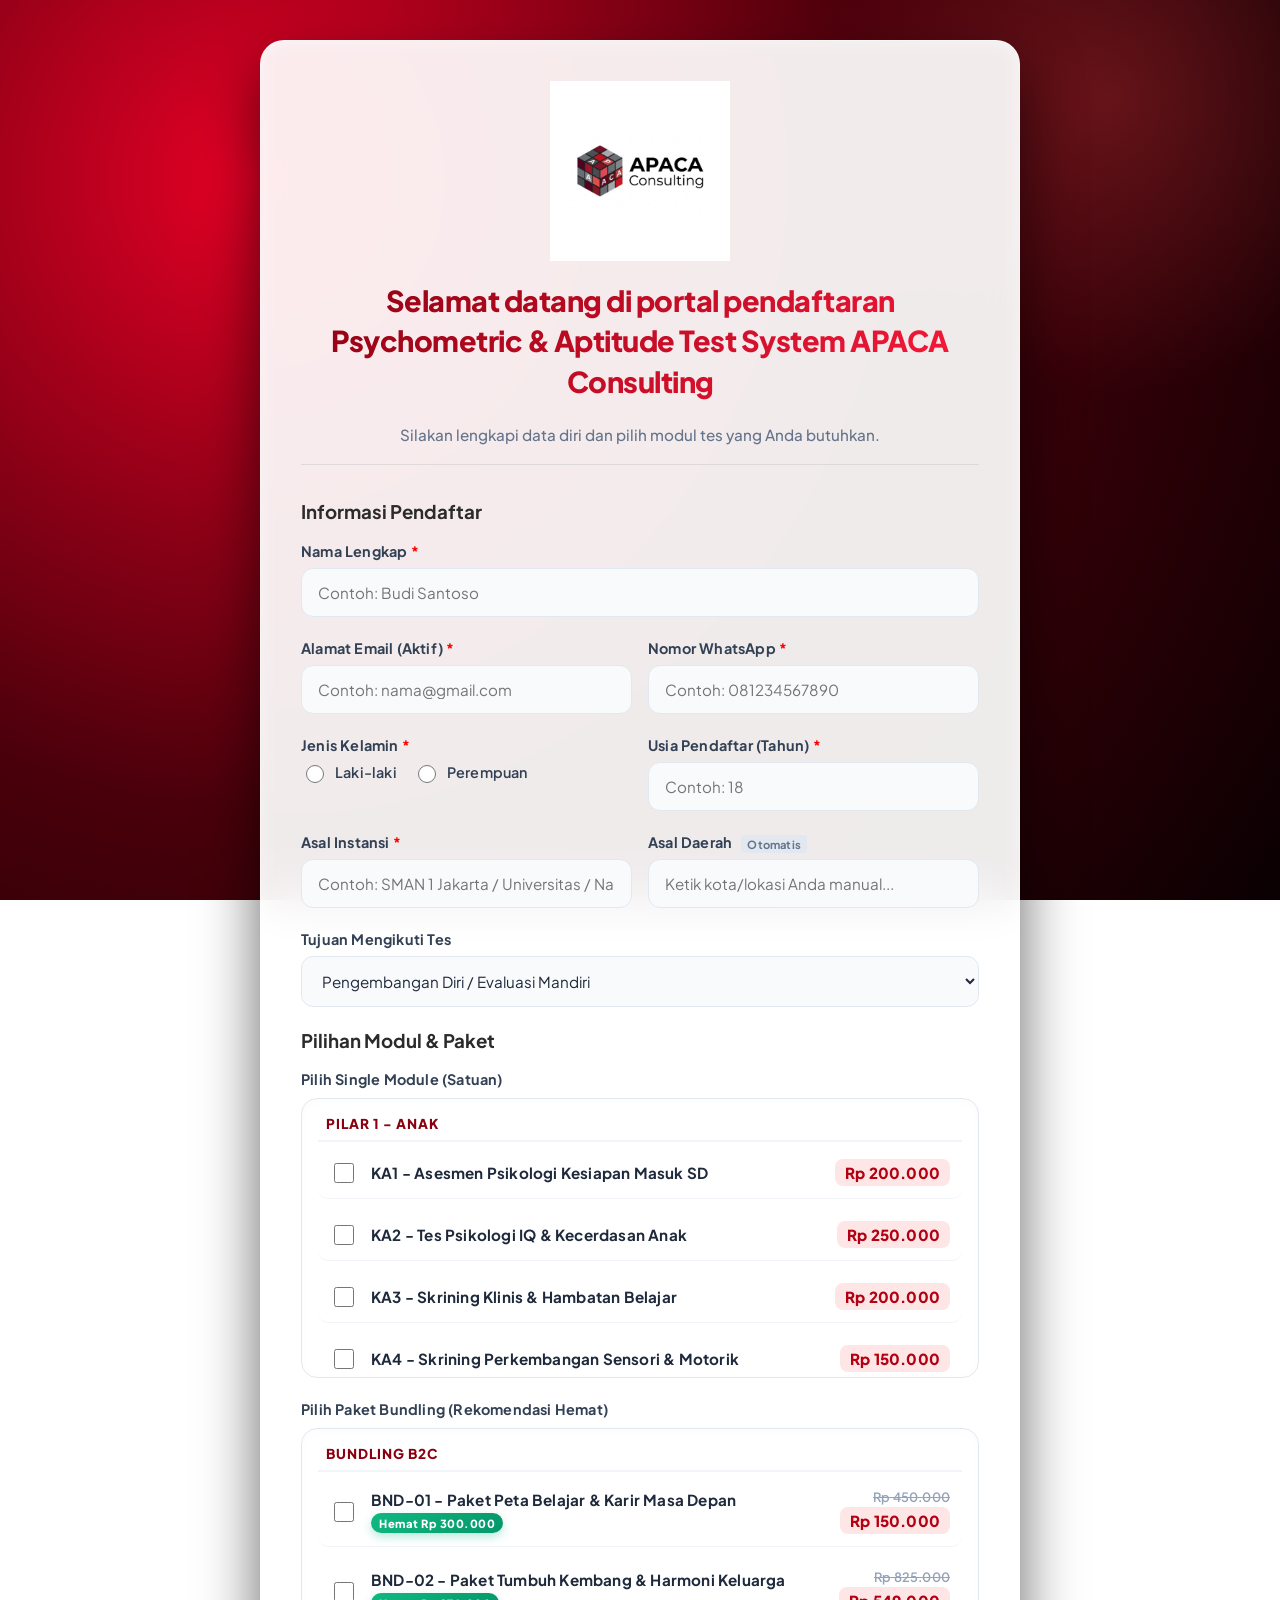
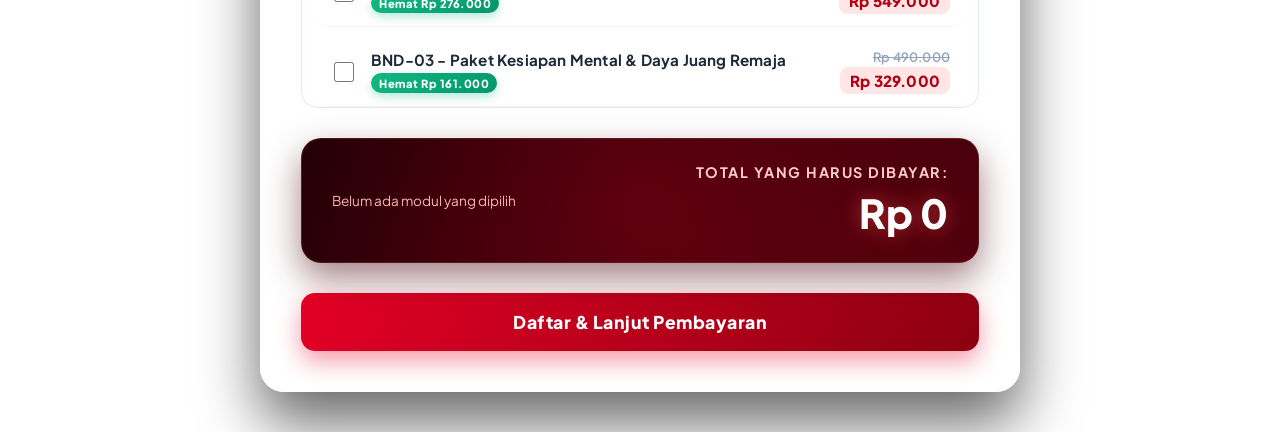
==== commit 81ec0581: "Update index.html" ====
--- a/index.html
+++ b/index.html
@@ -9,8 +9,7 @@
 <body>
     <div class="container">
         <div class="header">
-            <!-- Logo diperbaiki: Menghapus script onerror yang sering membuat logo hilang saat dimuat -->
-            <img src="logo.png" alt="Logo APACA Consulting" class="logo">
+            <img src="logo.png" alt="Logo APACA Consulting" class="logo" onerror="this.style.display='none'">
             <h2>Selamat datang di portal pendaftaran Psychometric & Aptitude Test System APACA Consulting</h2>
             <p>Silakan lengkapi data diri dan pilih modul tes yang Anda butuhkan.</p>
         </div>
@@ -39,7 +38,6 @@
                 <div class="form-group row">
                     <div class="col">
                         <label>Jenis Kelamin <span style="color:red">*</span></label>
-                        <!-- Diubah menjadi radio button agar lebih cepat diisi -->
                         <div class="radio-group row">
                             <label class="radio-label">
                                 <input type="radio" name="jenisKelamin" value="Laki-laki" required> Laki-laki
@@ -81,19 +79,29 @@
             <div class="form-section">
                 <h3 class="section-title">Pilihan Modul & Paket</h3>
                 
+                <!-- BAGIAN SINGLE MODULE -->
                 <div class="form-group">
-                    <label class="module-label">Pilih Single Module (Satuan)</label>
-                    <!-- Wrapper tab dihapus karena kategori sekarang diletakkan di dalam kotak checkbox -->
+                    <label class="module-label" style="font-weight: 700; margin-bottom: 10px; display: block;">Pilih Single Module (Satuan)</label>
+                    
+                    <!-- Ini yang akan menjadi barisan "kapsul" filter dari JavaScript -->
+                    <div id="singleTabsContainer" class="tabs-container"></div>
+                    
+                    <!-- Kotak putih besar yang berisi list checkbox -->
                     <div class="checkbox-group module-list-container" id="singleModulesContainer">
-                        <!-- Checkbox di-generate oleh JS -->
+                        <!-- Checkbox di-generate oleh JavaScript di sini -->
                     </div>
                 </div>
 
+                <!-- BAGIAN PAKET BUNDLING -->
                 <div class="form-group">
-                    <label class="module-label">Pilih Paket Bundling (Rekomendasi Hemat)</label>
-                    <!-- Wrapper tab dihapus karena kategori sekarang diletakkan di dalam kotak checkbox -->
+                    <label class="module-label" style="font-weight: 700; margin-bottom: 10px; display: block;">Pilih Paket Bundling (Rekomendasi Hemat)</label>
+                    
+                    <!-- Ini yang akan menjadi barisan "kapsul" filter dari JavaScript -->
+                    <div id="bundlingTabsContainer" class="tabs-container"></div>
+                    
+                    <!-- Kotak putih besar yang berisi list checkbox -->
                     <div class="checkbox-group module-list-container" id="bundlingModulesContainer">
-                        <!-- Checkbox di-generate oleh JS -->
+                        <!-- Checkbox di-generate oleh JavaScript di sini -->
                     </div>
                 </div>
             </div>
--- a/style.css
+++ b/style.css
@@ -60,6 +60,11 @@
     border-bottom: 1px solid rgba(200, 200, 200, 0.5);
 }
 
+.logo {
+    max-width: 180px;
+    margin-bottom: 15px;
+}
+
 .header h2 {
     color: #8b0010;
     font-size: 1.8rem;
@@ -77,15 +82,6 @@
     font-size: 0.95rem;
     margin-bottom: 0;
     font-weight: 500;
-}
-
-.logo {
-    max-width: 240px;            /* Diperbesar sedikit karena area kosong di dalam gambar cukup luas */
-    width: 100%;
-    height: auto;
-    display: block;
-    margin: -15px auto 5px auto; /* Margin negatif atas & rapat ke bawah untuk memangkas ruang kosong bawaan gambar */
-    mix-blend-mode: multiply;    /* Kunci utama: melarutkan background putih logo agar menyatu dengan kartu */
 }
 
 /* =========================================================
@@ -134,56 +130,65 @@
     cursor: not-allowed;
 }
 
-/* =========================================================
-   DAFTAR KATEGORI BERSUSUN KE BAWAH (TANPA SLIDER/TAB)
-   ========================================================= */
-.tabs-container {
-    display: none;
-}
-
+.badge-auto {
+    background: #e2e8f0;
+    color: #64748b;
+    font-size: 0.7rem;
+    padding: 2px 6px;
+    border-radius: 4px;
+    margin-left: 6px;
+    vertical-align: middle;
+}
+
+/* Radio Button Layout */
+.radio-label {
+    display: flex;
+    align-items: center;
+    gap: 8px;
+    font-weight: 600;
+    margin: 0;
+    cursor: pointer;
+}
+.radio-label input[type="radio"] {
+    width: 18px;
+    height: 18px;
+    accent-color: #e60026;
+}
+
+/* =========================================================
+   CHECKBOX LIST & CATEGORY INLINE (STICKY HEADER)
+   ========================================================= */
 .checkbox-group {
-    background: transparent;
-    border: none;
-    padding: 0;
-    max-height: none;
-    overflow: visible;
-    box-shadow: none;
-    display: flex;
-    flex-direction: column;
-    gap: 20px;
-}
-
-.category-block {
     background: #ffffff;
     border: 1.5px solid #e2e8f0;
     border-radius: 16px;
-    padding: 16px 20px;
-    box-shadow: 0 4px 15px rgba(0, 0, 0, 0.03);
-}
-
-.category-header {
-    display: flex;
-    align-items: center;
-    margin-bottom: 12px;
-    padding-bottom: 10px;
-    border-bottom: 1.5px solid #f1f5f9;
-}
-
-.category-header span {
-    background: linear-gradient(135deg, #8b0010 0%, #e60026 100%);
-    color: #ffffff;
-    font-size: 0.78rem;
-    font-weight: 800;
-    letter-spacing: 0.6px;
+    padding: 16px;
+    max-height: 280px;
+    overflow-y: auto;
+    box-shadow: inset 0 2px 10px rgba(0,0,0,0.02);
+    position: relative; /* Penting untuk sticky header */
+}
+
+.category-inline-header {
+    font-weight: 800;
+    color: #8b0010;
+    font-size: 0.85rem;
     text-transform: uppercase;
-    padding: 5px 14px;
-    border-radius: 20px;
-    box-shadow: 0 4px 10px rgba(230, 0, 38, 0.2);
-}
-
-/* =========================================================
-   CHECKBOX LIST & CONFLICT GUARD
-   ========================================================= */
+    letter-spacing: 1px;
+    padding: 12px 8px 8px 8px;
+    margin-bottom: 5px;
+    border-bottom: 2px solid #f1f5f9;
+    position: sticky;
+    top: -16px;
+    background: rgba(255, 255, 255, 0.95);
+    backdrop-filter: blur(5px);
+    z-index: 10;
+}
+
+.category-inline-header:first-child {
+    padding-top: 0;
+}
+
 .checkbox-item {
     display: flex;
     justify-content: space-between;
@@ -241,7 +246,7 @@
 /* =========================================================
    HARGA CORET & LABEL BADGE
    ========================================================= */
-.item-right { text-align: right; flex-shrink: 0; margin-left: 12px; }
+.item-right { text-align: right; flex-shrink: 0; }
 
 .item-price {
     font-weight: 800;
@@ -291,19 +296,21 @@
 }
 
 /* =========================================================
-   TOTAL BOX & DYNAMIC SUMMARY
+   TOTAL BOX & DYNAMIC SUMMARY (SPLIT LAYOUT)
    ========================================================= */
 .total-box {
     background: linear-gradient(135deg, #1a0004 0%, #4a000b 100%);
     border-radius: 20px;
     padding: 24px 30px;
-    text-align: right;
     margin: 30px 0;
     color: #ffffff;
     box-shadow: 0 15px 35px rgba(74, 0, 11, 0.5);
     position: relative;
     overflow: hidden;
     border: 1px solid rgba(255, 128, 128, 0.2);
+    display: flex; /* Mengaktifkan dua kolom */
+    align-items: center;
+    justify-content: space-between;
 }
 
 .total-box::before {
@@ -323,6 +330,27 @@
     100% { transform: rotate(360deg); }
 }
 
+.total-summary {
+    text-align: left;
+    font-size: 0.85rem;
+    color: #ffb3b3;
+    line-height: 1.6;
+    position: relative;
+    z-index: 2;
+    padding-right: 15px;
+}
+
+.summary-list {
+    color: #ffffff;
+    font-weight: 600;
+}
+
+.total-amount-wrapper {
+    text-align: right;
+    position: relative;
+    z-index: 2;
+}
+
 .total-box h3 {
     margin: 0;
     font-size: 0.9rem;
@@ -330,8 +358,6 @@
     text-transform: uppercase;
     letter-spacing: 1.5px;
     font-weight: 700;
-    position: relative;
-    z-index: 2;
 }
 
 .total-box h2 {
@@ -340,25 +366,6 @@
     font-size: 2.5rem;
     font-weight: 800;
     text-shadow: 0 0 20px rgba(255, 77, 77, 0.6);
-    position: relative;
-    z-index: 2;
-}
-
-.order-summary-container {
-    text-align: left;
-    font-size: 0.85rem;
-    color: #ffb3b3;
-    margin-top: 15px;
-    padding-top: 15px;
-    border-top: 1px solid rgba(255, 255, 255, 0.15);
-    position: relative;
-    z-index: 2;
-    line-height: 1.6;
-}
-
-.summary-list {
-    color: #ffffff;
-    font-weight: 600;
 }
 
 /* =========================================================
@@ -388,14 +395,20 @@
     pointer-events: none;
 }
 
-.bank-logo-text {
-    font-size: 1.3rem;
+.bank-details {
+    display: flex;
+    flex-direction: column;
+    margin-top: 15px;
+    margin-bottom: 15px;
+}
+
+.bank-name {
+    font-size: 1.1rem;
     font-weight: 800;
     font-style: italic;
-    color: #fbbf24; /* Warna Emas Mandiri */
-    margin-bottom: 12px;
+    color: #fbbf24; 
+    margin-bottom: 8px;
     display: inline-block;
-    letter-spacing: -0.5px;
 }
 
 .bank-number {
@@ -416,6 +429,13 @@
     letter-spacing: 1px;
 }
 
+.bank-note {
+    font-size: 0.85rem;
+    color: #cbd5e1;
+    margin: 0;
+    font-style: italic;
+}
+
 /* =========================================================
    TOMBOL SUBMIT NEON GLOW
    ========================================================= */
@@ -457,8 +477,13 @@
    RESPONSIVE MOBILE
    ========================================================= */
 @media (max-width: 600px) {
-    .row { flex-direction: column; gap: 0; }
+    .row, .total-box { flex-direction: column; gap: 15px; }
     .container { padding: 24px; border-radius: 16px; }
+    
+    .total-box { text-align: center; }
+    .total-summary, .total-amount-wrapper { text-align: center; padding-right: 0; }
+    .total-summary { border-bottom: 1px solid rgba(255,255,255,0.1); padding-bottom: 15px; }
+    
     .total-box h2 { font-size: 2rem; }
     .bank-number { font-size: 1.3rem; letter-spacing: 2px; }
 }
